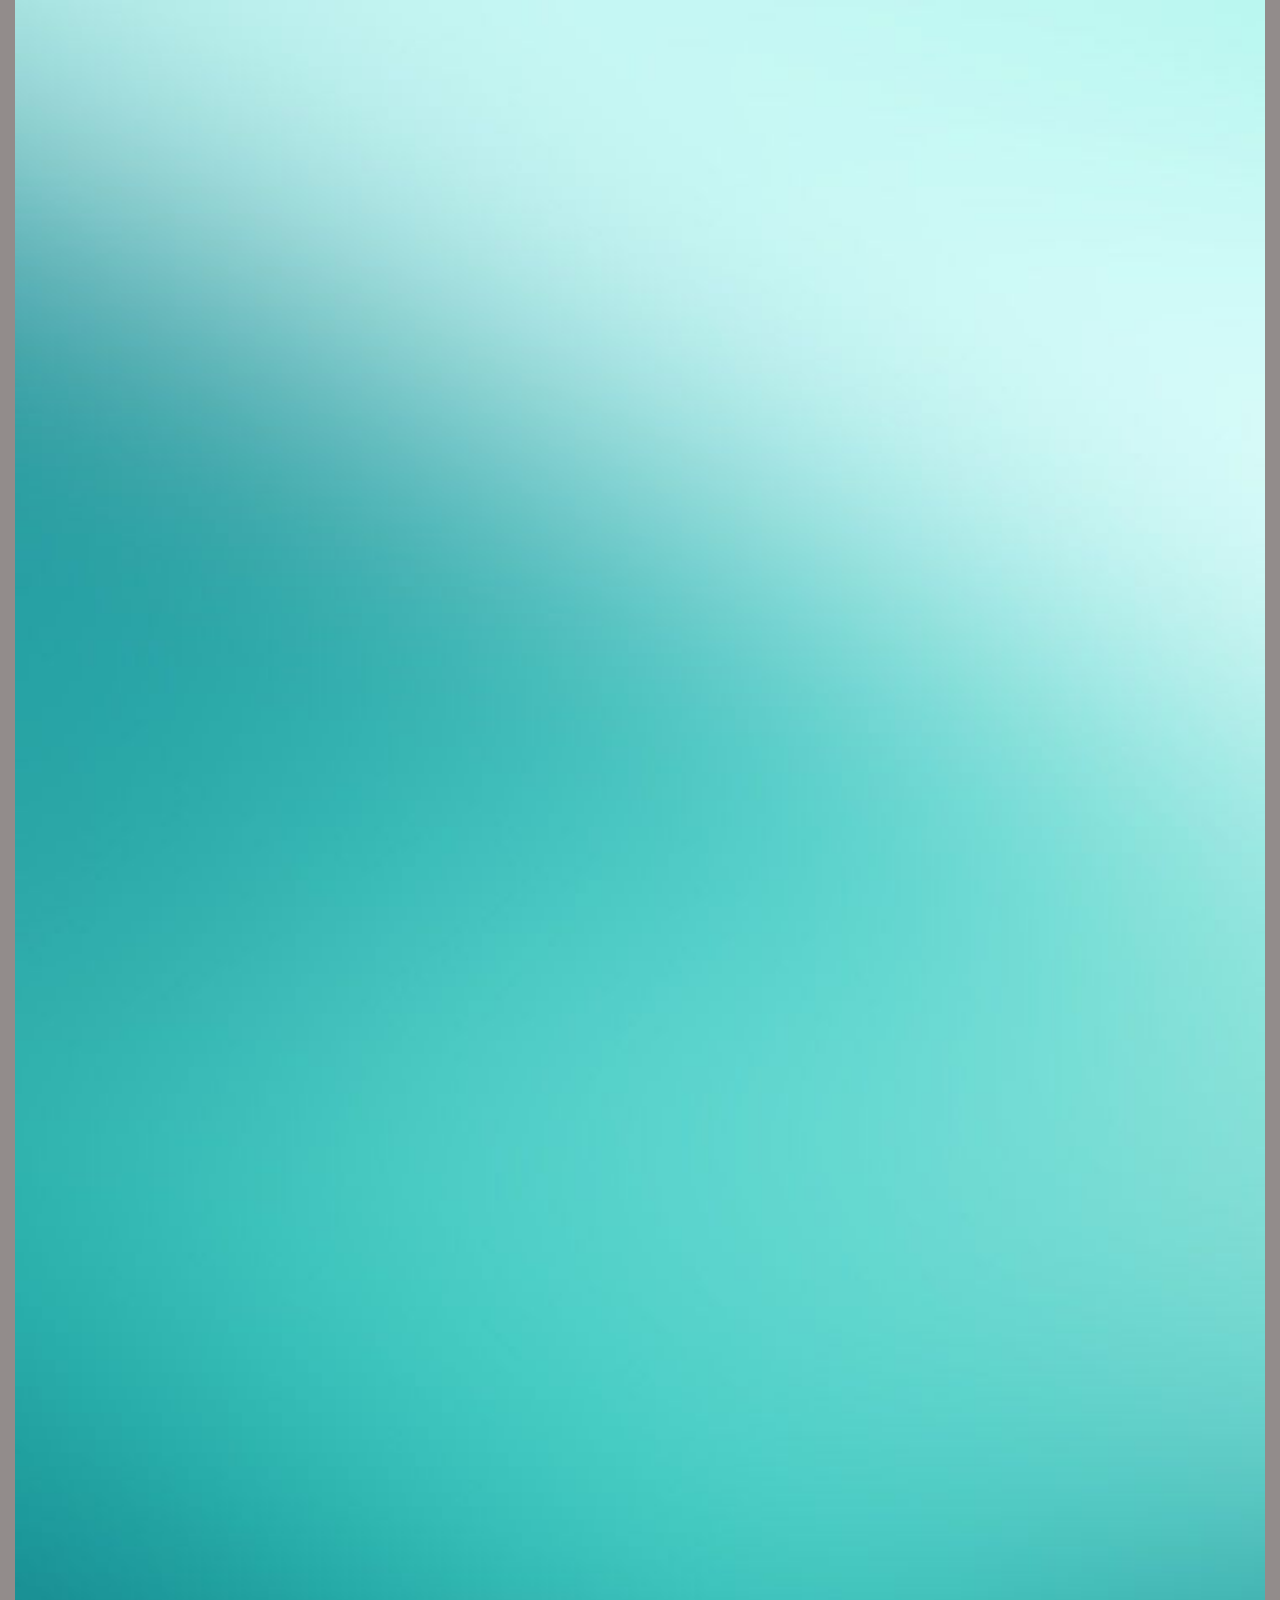
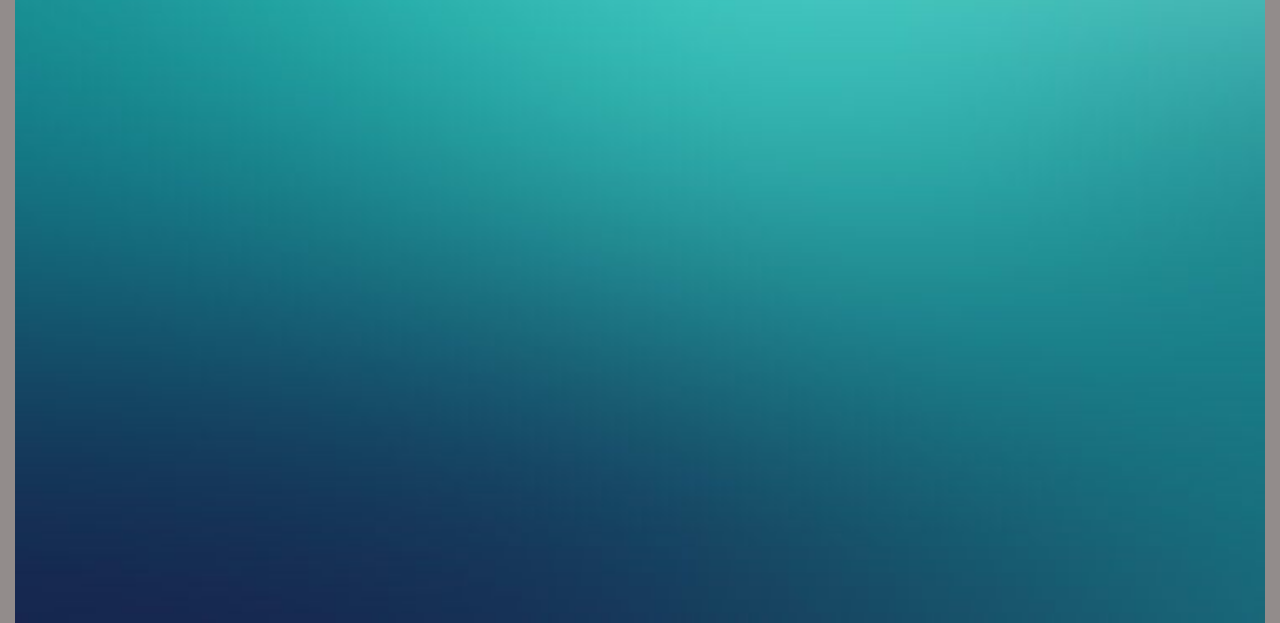
==== index.html @ e5861604 "Proxecto diw" ====
<!DOCTYPE html>
<html lang="es">

<head>
    <meta charset="UTF-8">
    <link href="https://fonts.googleapis.com/css?family=Open+Sans:400" rel="stylesheet" />
    <link href="fontawesome/css/all.min.css" rel="stylesheet" />
    <link href="css/cv.css" rel="stylesheet" />
    <title>O meu CV</title>

</head>

<body>
    <div class="fa-10x" id="loading-page">
        <img id="background" src="./img/background.jpg"/>
          <i class="fas fa-cog fa-spin" id="loading-icon"></i>
    </div>
    <a id="button"><i class="fas fa-angle-up fa-2x"></i></a>
    <div class="container-fluid" style="display:none" id="web-content">
        <header class="site-header mb-1">
            <div class="site-name-container bg-color-1">
                <h1 class="text-white text-center">Sara M. Lago Bouzas</h1>
            </div>

            <div class="nav-container bg-color-8">
                <nav class="nav" id="nav">
                    <ul>
                        <li class="nav-item current">
                            <a href="#aboutme" class="nav-link">
                              <i class="fas fa-info fa-3x mb-1"></i>
                              <span>Sobre min</span>
                            </a>
                        </li>
                        <li class="nav-item">
                          <a href="#skills" class="nav-link">
                            <i class="fas fa-tasks fa-3x mb-1"></i>
                            <span>Habilidades</span>
                          </a>
                        </li>
                        <li class="nav-item">
                            <a href="#interests" class="nav-link">
                              <i class="fas fa-gamepad fa-3x mb-1"></i>
                              <span>Intereses</span>
                            </a>
                        </li>
                        <li class="nav-item">
                            <a href="#projects" class="nav-link">
                              <i class="fas fa-project-diagram fa-3x mb-1"></i>
                              <span>Proxectos</span>
                            </a>
                        </li>
                        <li class="nav-item">
                            <a href="#contact" class="nav-link">
                              <i class="fas fa-id-card fa-3x mb-1"></i>
                              <span>Contacto</span>
                            </a>
                        </li>
                    </ul>
                </nav>
            </div>
        </header>
        <section class="mb-1" id="aboutme">
            <div class="row about-row">
                <div class="section-1-l">
                    <img src="img/profile.png" alt="About image" id="profile-pic">
                </div>
                <article class="section-1-r bg-color-8">
                    <p>Benvidos, o meu nome é Sara e vouche contar algunhas cousas sobre min;</p>
                    <p>Lorem ipsum dolor sit amet, consectetur adipiscing elit, sed do eiusmod tempor incididunt ut labore et dolore magna aliqua. Ut enim ad minim veniam, quis nostrud exercitation ullamco laboris nisi ut aliquip ex ea commodo consequat. Duis aute irure dolor in reprehenderit in voluptate velit esse cillum dolore eu fugiat nulla pariatur. Excepteur sint occaecat cupidatat non proident, sunt in culpa qui officia deserunt mollit anim id est laborum.</p>
                    <p>Lorem ipsum</p>
                </article>
            </div>
        </section>
        <div class="bg-color-1 mb-1 row separation-row">
        </div>
    <section id="skills" class="bg-color-9 mb-3">
      <h1 class="text-black section-title">Habilidades</h1>
      <section class="bg-color-6" id="skills-block">
        <section class="mb-1 row skills-row">
            <div class="section-2-l">
                <div class="progress bg-color-6" progress="75">
                    <span>JavaScript</span>
                        <svg class="progress-line bg-color-6 box-pad"height="65" width="100%">
                            <line x1="0" y1="0" x2="100%" y2="0" class="line-back"/>
                            <line x1="0" y1="0" x2="0%" y2="0" class="line-front"/>
                        </svg>
                </div>

            </div>
            <div class="section-2-l">
                <div class="progress bg-color-6" progress="95">
                    <span>Python</span>
                        <svg class="progress-line bg-color-6 box-pad"height="65" width="100%">
                            <line x1="0" y1="0" x2="100%" y2="0" class="line-back"/>
                            <line x1="0" y1="0" x2="0%" y2="0" class="line-front"/>
                        </svg>
                </div>
            </div>
            <div class="section-2-l">
                <div class="progress bg-color-6" progress="80">
                    <span>CSS</span>
                        <svg class="progress-line bg-color-6 box-pad"height="65" width="100%">
                            <line x1="0" y1="0" x2="100%" y2="0" class="line-back"/>
                            <line x1="0" y1="0" x2="0%" y2="0" class="line-front"/>
                        </svg>
                </div>
            </div>
        </section>
        <section class="mb-1 row skills-row">
            <div class="section-2-l">
                <div class="progress bg-color-6" progress="68">
                    <span>HTML</span>
                        <svg class="progress-line bg-color-6 box-pad"height="65" width="100%">
                            <line x1="0" y1="0" x2="100%" y2="0" class="line-back"/>
                            <line x1="0" y1="0" x2="0%" y2="0" class="line-front"/>
                        </svg>
                </div>

            </div>
            <div class="section-2-l">
                <div class="progress bg-color-6" progress="77">
                    <span>Java</span>
                        <svg class="progress-line bg-color-6 box-pad"height="65" width="100%">
                            <line x1="0" y1="0" x2="100%" y2="0" class="line-back"/>
                            <line x1="0" y1="0" x2="0%" y2="0" class="line-front"/>
                        </svg>
                </div>
            </div>
            <div class="section-2-l">
                <div class="progress bg-color-6" progress="88">
                    <span>Habilidad 6</span>
                        <svg class="progress-line bg-color-6 box-pad"height="65" width="100%">
                            <line x1="0" y1="0" x2="100%" y2="0" class="line-back"/>
                            <line x1="0" y1="0" x2="0%" y2="0" class="line-front"/>
                        </svg>
                </div>
            </div>
        </section>
        <section class="mb-1 row skills-row">
            <div class="circle-wrap">
                <div class="circle">
                  <div class="mask full">
                    <div class="fill"></div>
                  </div>
                  <div class="mask half">
                    <div class="fill"></div>
                  </div>
                  <div class="inside-circle"> Inglés </div>
                </div>
              </div>
              <div class="circle-wrap">
                <div class="circle">
                  <div class="mask full">
                    <div class="fill"></div>
                  </div>
                  <div class="mask half">
                    <div class="fill"></div>
                  </div>
                  <div class="inside-circle"> Francés </div>
                </div>
              </div>
              <div class="circle-wrap">
                <div class="circle">
                  <div class="mask full">
                    <div class="fill"></div>
                  </div>
                  <div class="mask half">
                    <div class="fill"></div>
                  </div>
                  <div class="inside-circle"> Portugués </div>
                </div>
              </div>
            <!-- <div class="section-2-l">
                <div class="progress bg-color-6" progress="63">
                    <span>Habilidad 7</span>
                        <svg class="progress-line bg-color-6 box-pad"height="65" width="100%">
                            <line x1="0" y1="0" x2="100%" y2="0" class="line-back"/>
                            <line x1="0" y1="0" x2="0%" y2="0" class="line-front"/>
                        </svg>
                </div>

            </div>
            <div class="section-2-l">
                <div class="progress bg-color-6" progress="98">
                    <span>Habilidad 8</span>
                        <svg class="progress-line bg-color-6 box-pad"height="65" width="100%">
                            <line x1="0" y1="0" x2="100%" y2="0" class="line-back"/>
                            <line x1="0" y1="0" x2="0%" y2="0" class="line-front"/>
                        </svg>
                </div>
            </div>
            <div class="section-2-l">
                <div class="progress bg-color-6" progress="90">
                    <span>Habilidad 9</span>
                        <svg class="progress-line bg-color-6 box-pad"height="65" width="100%">
                            <line x1="0" y1="0" x2="100%" y2="0" class="line-back"/>
                            <line x1="0" y1="0" x2="0%" y2="0" class="line-front"/>
                        </svg>
                </div>
            </div> -->
        </section>
      </section>
    </section>
    <section id="interests" class="bg-color-1 mb-3">
      <h1 class="text-white section-title">Intereses</h1>
      <section id="interests-block" class="row">
        <div class="card">
            <img class="image-card" src="./img/cine.jpeg");/>
            <h2>Cine</h2>
            <p>Lorem ipsum dolor sit amet, consectetur adipiscing elit. Praesent faucibus arcu libero, eu feugiat enim maximus ut. Praesent sodales mattis sapien, sit amet pellentesque enim porttitor iaculis.</p>
            <div class="button-card">
                <a href="https://www.cinesa.es/cines/as-cancelas">Obter máis información</a>
            </div>
        </div>
        <div class="card">
            <img class="image-card" src="./img/hotels.jpeg");/>
            <h2>Viaxes</h2>
            <p>Lorem ipsum dolor sit amet, consectetur adipiscing elit. Praesent faucibus arcu libero, eu feugiat enim maximus ut. Praesent sodales mattis sapien, sit amet pellentesque enim porttitor iaculis.</p>
            <div class="button-card">
                <a href="https://www.trivago.es/">Obter máis información</a>
            </div>
        </div>
        <div class="card">
            <img class="image-card" src="./img/deportes.jpeg");/>
            <h2>Deportes</h2>
            <p>Lorem ipsum dolor sit amet, consectetur adipiscing elit. Praesent faucibus arcu libero, eu feugiat enim maximus ut. Praesent sodales mattis sapien, sit amet pellentesque enim porttitor iaculis.</p>
            <div class="button-card">
                <a href="https://www.nytimes.com/es/2021/04/10/espanol/olimpiadas-de-tokio.html">Obter máis información</a>
            </div>
        </div>
    </section>
  </section>

        <section class="bg-color-9 mb-3 project-section" id="projects">
            <div class="project-header">
                <h1 class="text-white projects-title">Proxectos</h1>
                <ul class="project-filter tabs clearfix filters-button-group">
                    <li><a role="button" href="#" class="active" data-filter="*" id="show-all"><p class="text-black">Amosar todos</p></a></li>
                </ul>
            </div>
            <section id="projects-block" hidden>
            <div class="project-outer">
                <div class="project" id="project">
                    <div class="project-item nature">
                        <figure class="effect-bubba">
                            <img src="img/projects/project-01.jpg" alt="projects item" class="img-responsive" />
                            <figcaption>
                                <h2>Proxectos<span>WEB</span></h2>
                                <p>Lorem ipsum dolor sit amet.</p>
                                <a href="#" onclick="changeToProjectPage(1)">View more</a>
                            </figcaption>
                        </figure>
                    </div>
                    <div class="project-item animals">
                        <figure class="effect-bubba">
                            <img src="img/projects/project-02.jpg" alt="projects item" class="img-responsive" />
                            <figcaption>
                                <h2>Nova<span>StartUp</span></h2>
                                <p>Lorem ipsum dolor sit amet</p>
                                <a href="#" onclick="changeToProjectPage(2)">View more</a>
                            </figcaption>
                        </figure>
                    </div>
                    <div class="project-item nature">
                        <figure class="effect-bubba">
                            <img src="img/projects/project-03.jpg" alt="projects item" class="img-responsive" />
                            <figcaption>
                                <h2><span>Blog de viaxes</span></h2>
                                <p>Lorem ipsum dolor sit amet</p>
                                <a href="#" onclick="changeToProjectPage(3)">View more</a>
                            </figcaption>
                        </figure>
                    </div>
                    <div class="project-item nature">
                        <figure class="effect-bubba">
                            <img src="img/projects/project-04.jpg" alt="projects item" class="img-responsive" />
                            <figcaption>
                                <h2>Ideas<span>Constructivas</span></h2>
                                <p>Lorem ipsum dolor sit amet</p>
                                <a href="#" onclick="changeToProjectPage(4)">View more</a>
                            </figcaption>
                        </figure>
                    </div>
                    <div class="project-item animals">
                        <figure class="effect-bubba">
                            <img src="img/projects/project-05.jpg" alt="projects item" class="img-responsive" />
                            <figcaption>
                                <h2><span>Inversions</span></h2>
                                <p>Lorem ipsum dolor sit amet</p>
                                <a href="#" onclick="changeToProjectPage(5)">View more</a>
                            </figcaption>
                        </figure>
                    </div>
                    <div class="project-item animals">
                        <figure class="effect-bubba">
                            <img src="img/projects/project-06.jpg" alt="projects item" class="img-responsive" />
                            <figcaption>
                                <h2><span>Adoptar animais</span></h2>
                                <p>Lorem ipsum dolor sit ame, , consectetur adipiscing elitet</p>
                                <a href="#" onclick="changeToProjectPage(6)">View more</a>
                            </figcaption>
                        </figure>
                    </div>
                </div>
            </div>
          </section>
        </section>

        <section id="contact" class="bg-color-1 mb-3">
            <h1 class="text-white section-title">Formulario de contacto</h1>
            <div class="bg-color-white contact-main">
                <div class="map-outer">
                    <div class="gmap-canvas">
                        
                        <iframe width="100%" height="400" id="gmap-canvas"
                            src="https://www.google.com/maps/embed?pb=!1m18!1m12!1m3!1d869.2293587376911!2d-8.547328045126061!3d42.878597393431974!2m3!1f0!2f0!3f0!3m2!1i1024!2i768!4f13.1!3m3!1m2!1s0xd2efe419fe52f15%3A0x63b8a543bf549f26!2sIES%20San%20Clemente%20%5BInstituto%20de%20F.P.%20San%20Clemente%5D!5e0!3m2!1ses!2ses!4v1621268276943!5m2!1ses!2ses"
                            frameborder="0" scrolling="no" marginheight="0" marginwidth="0"></iframe>
                    </div>
                </div>
                <div class="contact-form-outer">
                    <form id="contact-form" action="" method="POST" class="bg-color-6 contact-form">
                        <div class="form-group">
                            <input type="text" name="name" class="form-control" placeholder="Nome" required="" />
                        </div>
                        <div class="form-group">
                            <input type="email" name="email" class="form-control" placeholder="Email" required="" />
                        </div>
                        <div class="form-group">
                            <textarea rows="4" name="message" class="form-control" placeholder="Mensaxe..."
                                required=""></textarea>
                        </div>
                        <div>
                            <button type="submit" class="ml-auto btn btn-3">
                                Enviar
                            </button>
                        </div>
                    </form>
                </div>
                <div class="contact-info-outer">
                    <div class="bg-color-6 contact-info">
                        <p>Tamén podes contactar conmigo a través de:</p>
                        <p class="mb-0"><i class="fas fa-phone-alt"></i><a href="tel:0100200990">   010-020-0990</a></p>
                        <p><i class="far fa-envelope"></i> <a href="mailto:info@company.com">sara@sanclemente.com</a></p>
                    </div>
                </div>
            </div>
        </section>

        <footer class="text-center mb-1">
            <div class="mb-4 text-center social-s">
            <a href="https://fb.com/" class="social-link"><i class="fab fa-facebook social-icon"></i></a>
            <a href="https://instagram.com" class="social-link"><i class="fab fa-instagram social-icon"></i></a>
            <a href="https://twitter.com" class="social-link"><i class="fab fa-twitter social-icon"></i></a>
            <a href="https://youtube.com" class="social-link"><i class="fab fa-youtube social-icon"></i></a>
            <a href=" https://www.linkedin.com/in/saralagobouzas/" class="social-link"><i class="fab fa-linkedin social-icon"></i></a>
           
        </div>
            <p class="text-white">Copyright &copy; 2021 Sara Lago</p>
        </footer>
    </div>
    <script src="js/jquery.min.js"></script>
    <script src="js/imagesloaded.pkgd.min.js"></script>
    <script src="js/isotope.pkgd.min.js"></script>
    <script src="js/jquery.singlePageNav.min.js"></script>
    <script>

        var btn = $('#button');

        $(window).scroll(function () {
            if ($(window).scrollTop() > 300) {
                btn.addClass('show');
            } else {
                btn.removeClass('show');
            }
        });


        $(function () {

            $('#nav').singlePageNav({ speed: 600 });

            var $projects = $(".project").isotope({
                itemSelector: ".project-item",
                layoutMode: "fitRows"
            });

            $projects.imagesLoaded().progress(function () {
                $projects.isotope("layout");
            });

            $(".filters-button-group").on("click", "a", function () {
                var filterValue = $(this).attr("data-filter");
                $projects.isotope({ filter: filterValue });
            });

            $(".tabgroup > div").hide();
            $(".tabgroup > div:first-of-type").show();
            $(".tabs a").click(function (e) {
                e.preventDefault();
                var $this = $(this),
                    tabgroup = "#" + $this.parents(".tabs").data("tabgroup"),
                    others = $this
                        .closest("li")
                        .siblings()
                        .children("a"),
                    target = $this.attr("href");
                others.removeClass("active");
                $this.addClass("active");
            });
        });

        var progress_lines = $(".line-front");

        for (i = 0; i < progress_lines.length; i++){

            var progress_value = progress_lines[i].parentElement.parentNode.getAttribute("progress");

            progress_lines[i].setAttribute("x2", progress_value + "%");

        }


        function sleep(ms) {
            return new Promise(resolve => setTimeout(resolve, ms));
        }

        async function loading() {

            var loading_page = $("#loading-page");
            var web_content = $("#web-content");
            var loading_icon = $("#loading-icon");

            await sleep(600);
            class_value = loading_page[0].getAttribute("class");
            loading_page[0].setAttribute("style", "animation: fade 0.5s linear forwards;");
            await sleep(600);

            loading_page[0].setAttribute("style", "display:none");
            web_content[0].setAttribute("style", "");
        }

        loading();

        function removeHidden(){
          $("#projects-block")[0].removeAttribute("hidden");
          $("#projects")[0].setAttribute("style", "padding-bottom: 4%;");
        }

       $("#show-all")[0].setAttribute("onClick","removeHidden()");


       function changeToProjectPage(id){
         var url = window.location.href;
         url_split = url.split("/")
         url_split[url_split.length - 1] = "project.html#" + id;
         var final_url = url_split.join("/");
         window.location.href = final_url;
       }
    </script>
</body>
</html>
---- css/cv.css ----
*,
*::before,
*::after {
  box-sizing: border-box;
  outline: none;
}

ul, h1, h2, h3, h4, p, figure {
    padding: 0;
    margin: 0;
}

body {
  font-family: 'Open Sans', Arial, sans-serif;
  font-size: 18px;
  overflow-x: hidden;
  padding-left: 15px;
  padding-right: 15px;
  margin: 0;
}

h2 { font-size: 1.5rem; }

a {
    transition: all 0.3s ease;
    text-decoration: none;
}

a:hover { text-decoration: none; }
button:focus { outline: none; }
p {
  color: #666;
  line-height: 1.7;
  margin-bottom: 35px;
}

h1, h2, h3, h4, h5, h6 { color: #333; }

.container-fluid {
    max-width: 1210px;
    margin-left: auto;
    margin-right: auto;
}

.mb-0 { margin-bottom: 0; }
.mb-1 { margin-bottom: 20px; }
.mb-2 { margin-bottom: 40px; }
.mb-3 { margin-bottom: 60px; }
.mb-4 { margin-bottom: 30px; }
.bg-color-1 { background-color: #4a4a92; }
.bg-color-2 { background-color: #CC9999; }
.bg-color-3 { background-color: #666666; }
.bg-color-4 { background-color: #99CCFF; }
.bg-color-5 { background-color: #99CC99; }
.bg-color-6 { background-color: #F2F2F2; }
.bg-color-7 { background-color: #DDD; }
.bg-color-8 { background-color: #EDEEEF; }
.bg-color-9 {background-color: #CC9999;}
.bg-color-10 {background-color: #FFE4B5;}
.bg-color-white { background-color: white; }
body{background-color: #928C8B;}
.text-color-1 { color: #666; }
.text-color-2 { color: #333; }
.text-white { color: #fff; }
.text-center { text-align: center; }

.site-header {
    display: flex;
    flex-direction: row;
    align-items: center;
    justify-content: space-between;
    height: 210px;
}

.site-name-container {
    width: 29.752%;
    min-width: 150px;
    margin-right: 20px;
    height: 100%;
    display: flex;
    align-items: center;
    justify-content: center;
    text-transform:uppercase;
}

#profile-pic{
  position: relative;
  height: 450px;
  width: 420px;
  background: white;
  border-radius: 0% 0% 0% 0% / 0% 0% 0% 0% ;
  color: white;
  box-shadow: 20px 20px rgba(0,0,0,.15);
  transition: all .4s ease;
}

#profile-pic:hover {
  border-radius: 0% 0% 50% 50% / 0% 0% 5% 5% ;
  box-shadow: 10px 10px rgba(0,0,0,.25);
}

.nav-container {
  display: flex;
  align-items: flex-end;
  justify-content: flex-end;
  width: 80%;
  height: 100%;
  padding: 20px;
}

.nav-item {
  list-style: none;
  display: inline-block;
  width: 145px;
  height: 145px;
  margin-right: 15px;
  background-color: white;
  text-align: center;
}

.nav-item:last-child {
  margin-right: 0;
}

@media (max-width: 899px) {
  .site-header {
    height: auto;
    flex-direction: column;
  }
  .site-name-container,
  .nav-container {
    width: 100%;
  }

  .site-name-container {
    margin-right: 0;
    padding:50px;
  }
}

@media (max-width: 600px) {
  .nav-item { margin: 10px; }
  .nav-item:last-child { margin-right: 10px; }

  .nav ul {
    display: flex;
    flex-wrap: wrap;
    align-items: flex-end;
    justify-content: flex-end;
  }
}

.nav-link {
  color: #666;
  width: 100%;
  height: 100%;
  display: flex;
  flex-direction: column;
  justify-content: center;
  font-size: 1.2rem;
}

.nav-item.current .nav-link,
.nav-link:hover {
  color: white;
  background-color: #CC9999;
}

@media (max-width: 1033px) {
  .nav-item {
    width: 120px;
    height: 120px;
  }

  .nav-link { padding-left: 20px; }
}

.img-responsive {
  max-width: 100%;
  height: auto;
}

.section-1-l {
  width: 57.85%;
  margin-right: 1.65%;
}

.section-1-r {
  padding: 50px 40px;
  width: 100%;
}

.row { display: flex; }

.btn {
  display: inline-block;
  padding: 15px 40px;
  font-size: 1.1rem;
  border: none;
  background-color: #CC9999;
  color: white;
}

.btn:hover {
  color: white;
  background-color: #875959;
}

.separation-row { height: 50px; }
.icon { width: 33.3334%; }

.icon-inner {
  max-width: 250px;
  margin-left: auto;
  margin-right: auto;
  text-align: center;
}

.icon-inner > a > * { color: white; }
.icon-inner h3 { line-height: 1.7; }

.section-2-l {
  width: 40.5%;
  margin-left: 1%;
  margin-right: 1%;
}

.section-2-r { width: 57.85%; }

.box-pad {
  padding: 40px 40px;
  text-align: center;
  }

.em-box {
  display: flex;
  flex-direction: column;
  align-items: center;
  padding: 65px 60px 45px;
}

.em-box p {
  font-style: italic;
  line-height: 2;
  max-width: 370px;
}

.btn-2 { background-color: #666768; }

.btn-2:hover {
  color: white;
  background-color: #989A9B;
}

.btn-3 { background-color: #4a4a92; }
.btn-3:hover { background-color: #547d54; }

.clearfix::after {
  display: block;
  clear: both;
  content: "";
}

.project-header { padding: 40px 40px 30px; }
.text-right { text-align: right; }

.project-filter {
  text-align: center;
  list-style: none;
}

.project-filter > li { display: inline-block; }

.project-filter > li > a {
  display: block;
  margin: 5px;
  color: #333;
}

.project-filter > li > a.active,
.project-filter > li > a:hover {
  color: #fff;
}

.project-section { padding-bottom: 40px; }

.project-outer {
  margin-left: -10px;
  margin-right: -10px;
  background-color: white;
}

.project {
  padding-top: 10px;
  padding-bottom: 10px;
  margin: 0 auto 0;
  max-width: 1225px;
}

.project-item {
  padding: 10px;
  width: 30%;
}

@media (max-width: 1200px) {
  .project { max-width: 1200px; }
  .project-item {
    width: 25%;
  }
}

.project-item figure {
  position: relative;
  float: left;
  overflow: hidden;
  margin-bottom: 0;
  background: #3085a3;
  text-align: center;
  cursor: pointer;
}

.project-item figure img {
  position: relative;
  display: block;
  min-height: 100%;
  max-width: 100%;
  opacity: 0.8;
}

.project-item figure figcaption {
  padding: 1rem;
  color: #fff;
  text-transform: uppercase;
  font-size: 1.25em;
  -webkit-backface-visibility: hidden;
  backface-visibility: hidden;
}

.project-item figure figcaption::before,
.project-item figure figcaption::after {
  pointer-events: none;
}

.project-item figure figcaption,
.project-item figure figcaption > a {
  position: absolute;
  top: 0;
  left: 0;
  width: 100%;
  height: 100%;
}

.project-item figure figcaption > a {
  z-index: 1000;
  text-indent: 200%;
  white-space: nowrap;
  font-size: 0;
  opacity: 0;
}

.project-item figure h2 {
  word-spacing: -0.15em;
  font-weight: 300;
  color: white;
}

.project-item figure h2 span {
  font-weight: 800;
}

.project-item figure h2,
.project-item figure p {
  margin: 0;
}

.project-item figure p {
  letter-spacing: 1px;
  font-size: 68.5%;
}

figure.effect-bubba { background: #9e5406; }

figure.effect-bubba img {
  opacity: 1;
  -webkit-transition: opacity 0.35s;
  transition: opacity 0.35s;
}

figure.effect-bubba:hover img { opacity: 0.4; }

figure.effect-bubba figcaption::before,
figure.effect-bubba figcaption::after {
  position: absolute;
  top: 15px;
  right: 15px;
  bottom: 15px;
  left: 15px;
  content: "";
  opacity: 0;
  -webkit-transition: opacity 0.35s, -webkit-transform 0.35s;
  transition: opacity 0.35s, transform 0.35s;
}

figure.effect-bubba figcaption::before {
  border-top: 1px solid #fff;
  border-bottom: 1px solid #fff;
  -webkit-transform: scale(0, 1);
  transform: scale(0, 1);
}

figure.effect-bubba figcaption::after {
  border-right: 1px solid #fff;
  border-left: 1px solid #fff;
  -webkit-transform: scale(1, 0);
  transform: scale(1, 0);
}

figure.effect-bubba h2 {
  font-size: 1.5rem;
  padding-top: 20%;
  opacity: 0;
  -webkit-transition: -webkit-transform 0.35s;
  transition: transform 0.35s;
  -webkit-transform: translate3d(0, -20px, 0);
  transform: translate3d(0, -20px, 0);
}

figure.effect-bubba p {
  color: white;
  width: 100%;
  padding: 10px;
  opacity: 0;
  -webkit-transition: opacity 0.35s, -webkit-transform 0.35s;
  transition: opacity 0.35s, transform 0.35s;
  -webkit-transform: translate3d(0, 20px, 0);
  transform: translate3d(0, 20px, 0);
}

figure.effect-bubba:hover figcaption::before,
figure.effect-bubba:hover figcaption::after {
  opacity: 1;
  -webkit-transform: scale(1);
  transform: scale(1);
}

figure.effect-bubba:hover h2,
figure.effect-bubba:hover p {
  opacity: 1;
  -webkit-transform: translate3d(0, 0, 0);
  transform: translate3d(0, 0, 0);
}

@media (max-width: 900px) {
  .project { max-width: 900px; }
  .project-item { width: 33.3334%; }
}

@media (max-width: 620px) {
  .project { max-width: 600px; }
  .project-item { width: 50%; }
}

@media (max-width: 400px) {
  .project { max-width: 280px; }
  .project-item { width: 100%; }
}


.section-title {
  padding-top: 55px;
  padding-bottom: 60px;
  text-align: center;
}

.projects-title {
  text-align: center;
}

#contact { padding-bottom: 40px; }

.contact-main {
  padding-top: 20px;
  padding-bottom: 20px;
  display: flex;
}

.map-outer {
  position:relative;
  text-align:right;
  min-height:400px;
  width:35%;
  height: 100%;
  padding-right: 10px;
}

.gmap-canvas {
  overflow:hidden;
  background:none!important;
  min-height:400px;
  width:100%;
}

.contact-form-outer { width: 37%; }
.contact-info-outer { width: 28%; }

.contact-form-outer {
  padding-left: 10px;
  padding-right: 10px;
}

.contact-info-outer { padding-left: 10px; }

.contact-info {
  padding: 45px 40px;
  height: 100%;
}

#contact-form {
  height: 100%;
  padding: 35px 65px;
}

@media (max-width: 440px) {
  #contact-form { padding: 35px; }
}

.form-group { margin-bottom: 25px; }

.form-control {
  display: block;
  width: 100%;
  padding: 10px 0;
  font-family: 'Open Sans', Arial, sans-serif;
  font-size: 1rem;
  font-weight: 400;
  line-height: 1.5;
  color: #495057;
  background-color: transparent;
  background-clip: padding-box;
  border: none;
  border-bottom: 1px solid #999A9B;
  transition: border-color 0.15s ease-in-out, box-shadow 0.15s ease-in-out;
}

.ml-auto {
  margin-left: auto;
  display: block;
}

a { color: #666; }
a:hover { color: #CC9999; }
button:hover { cursor: pointer; }

.social-link {
  width: 40px;
  height: 40px;
  background-color: #DDD;
  display: inline-block;
  margin: 8px;
}

.social-icon {
  display: flex;
  align-items: center;
  justify-content: center;
  width: 100%;
  height: 100%;
}

@media (max-width: 992px) {
  .section-1-l,
  .section-1-r,
  .section-2-l,
  .section-2-r {
    width: 100%;
  }

  .section-1-l {
    margin-bottom: 20px;
    margin-right: 0;
    text-align: center;
  }

  .section-2-l { margin-bottom: 20px; }
  .section-2-r { text-align: center; }

  .section-1-r,
  .section-2-l {
    max-width: 700px;
    margin-left: auto;
    margin-right: auto;
  }

  .about-row,
  .skills-row {
    flex-direction: column;
  }

  .social-row { padding: 70px 10px; }
}

@media (max-width: 800px) {
  .social-row { flex-direction: column; }
  .icon { width: 100%; }
  .icon-inner { padding: 30px; }
}

@media (min-width: 1240px) {
  .section-1-r { max-height: 700px; }
}

@media (max-width: 1145px) {
  .map-outer,
  .contact-form-outer,
  .contact-info-outer {
    width: 100%;
    padding: 0;
  }

  .map-outer,
  .contact-form-outer { margin-bottom: 20px; }

  .contact-main { flex-direction: column; }
}

#button {
  padding-top: 1px;
  display: inline-block;
  color: #fff;
  background-color: rgba(0,0,0,0.5);
  width: 40px;
  height: 40px;
  text-align: center;
  border-radius: 4px;
  position: fixed;
  bottom: 30px;
  right: 30px;
  transition: background-color .3s,
    opacity .5s, visibility .5s;
  opacity: 0;
  visibility: hidden;
  z-index: 1000;
}
#button:hover {
  cursor: pointer;
  background-color: #333;
}
#button:active { background-color: #555; }
#button.show {
  opacity: 1;
  visibility: visible;
}



#background {
  position: relative;
  display: block;
  width:100%;
}

#loading-icon {
  position: absolute;
  bottom:47%;
  left:47%;
  opacity: 1;
}

@keyframes fade{
  0%, 100% {
    opacity: 0
  }
  50% {
    opacity: 1
  }
}

#skills-block{
  padding-top: 4%;
  padding-bottom: 2%;
  background-color: white;
}

#skills{
  padding-bottom: 4%;
}

.progress{
  text-align: center;
  border: black 1px groove;
  width:100%;
}

.progress-line{
  stroke-width:20;
  padding: 5%;
}

.line-back{
  stroke:#ADD8E6;
}

.line-front{
  stroke: #4740aa;
}

.card {
  border: grey 5px groove;
  width : 380px;
  margin-right: 2.9%;
  position: relative;
  margin-bottom: 3%;
  background-color: white;
}

.card p{
  margin-bottom:17%;
  margin-top: 2%;
}

.image-card{
  height: 400px;
  width: 370px;
}

.button-card a{
  height: 7%;
  text-align: center;
  width: 100%;
  border: 2px solid purple;
  color: purple;
  position: absolute;
  right: 0;
  bottom: 0;
  float: left;
  clear: left;
}

.button-card a:hover{
  background-color: purple;
    border: none;
    color: white;
    font-size: 18px;
}

#interests{
  padding-bottom: 5%;
  
}

#interests-block{
  padding-top: 2%;
  background-color: white;
}

#projects{
  padding-bottom: 0%;
}

.project-vid{
  display:block;
  margin-left:auto;
  margin-right:auto;
}


.circle-wrap {
  margin: 50px auto;
  width: 150px;
  height: 150px;
  background: #e6e2e7;
  border-radius: 50%;
}

.circle-wrap .circle .mask,
.circle-wrap .circle .fill {
  width: 150px;
  height: 150px;
  position: absolute;
  border-radius: 50%;
}

.circle-wrap .circle .mask {
  clip: rect(0px, 150px, 150px, 75px);
}

.circle-wrap .circle .mask .fill {
  clip: rect(0px, 75px, 150px, 0px);
  background-color: #2f2364;
}

.circle-wrap .circle .mask.full,
.circle-wrap .circle .fill {
  animation: fill ease-in-out 3s;
  transform: rotate(126deg);
}

@keyframes fill {
  0% {
    transform: rotate(0deg);
  }
  100% {
    transform: rotate(126deg);
  }
}

.circle-wrap .inside-circle {
  width: 130px;
  height: 130px;
  border-radius: 50%;
  background: #fff;
  line-height: 130px;
  text-align: center;
  margin-top: 10px;
  margin-left: 10px;
  position: absolute;
  z-index: 100;
  font-weight: 700;
  font-size: 1em;
}
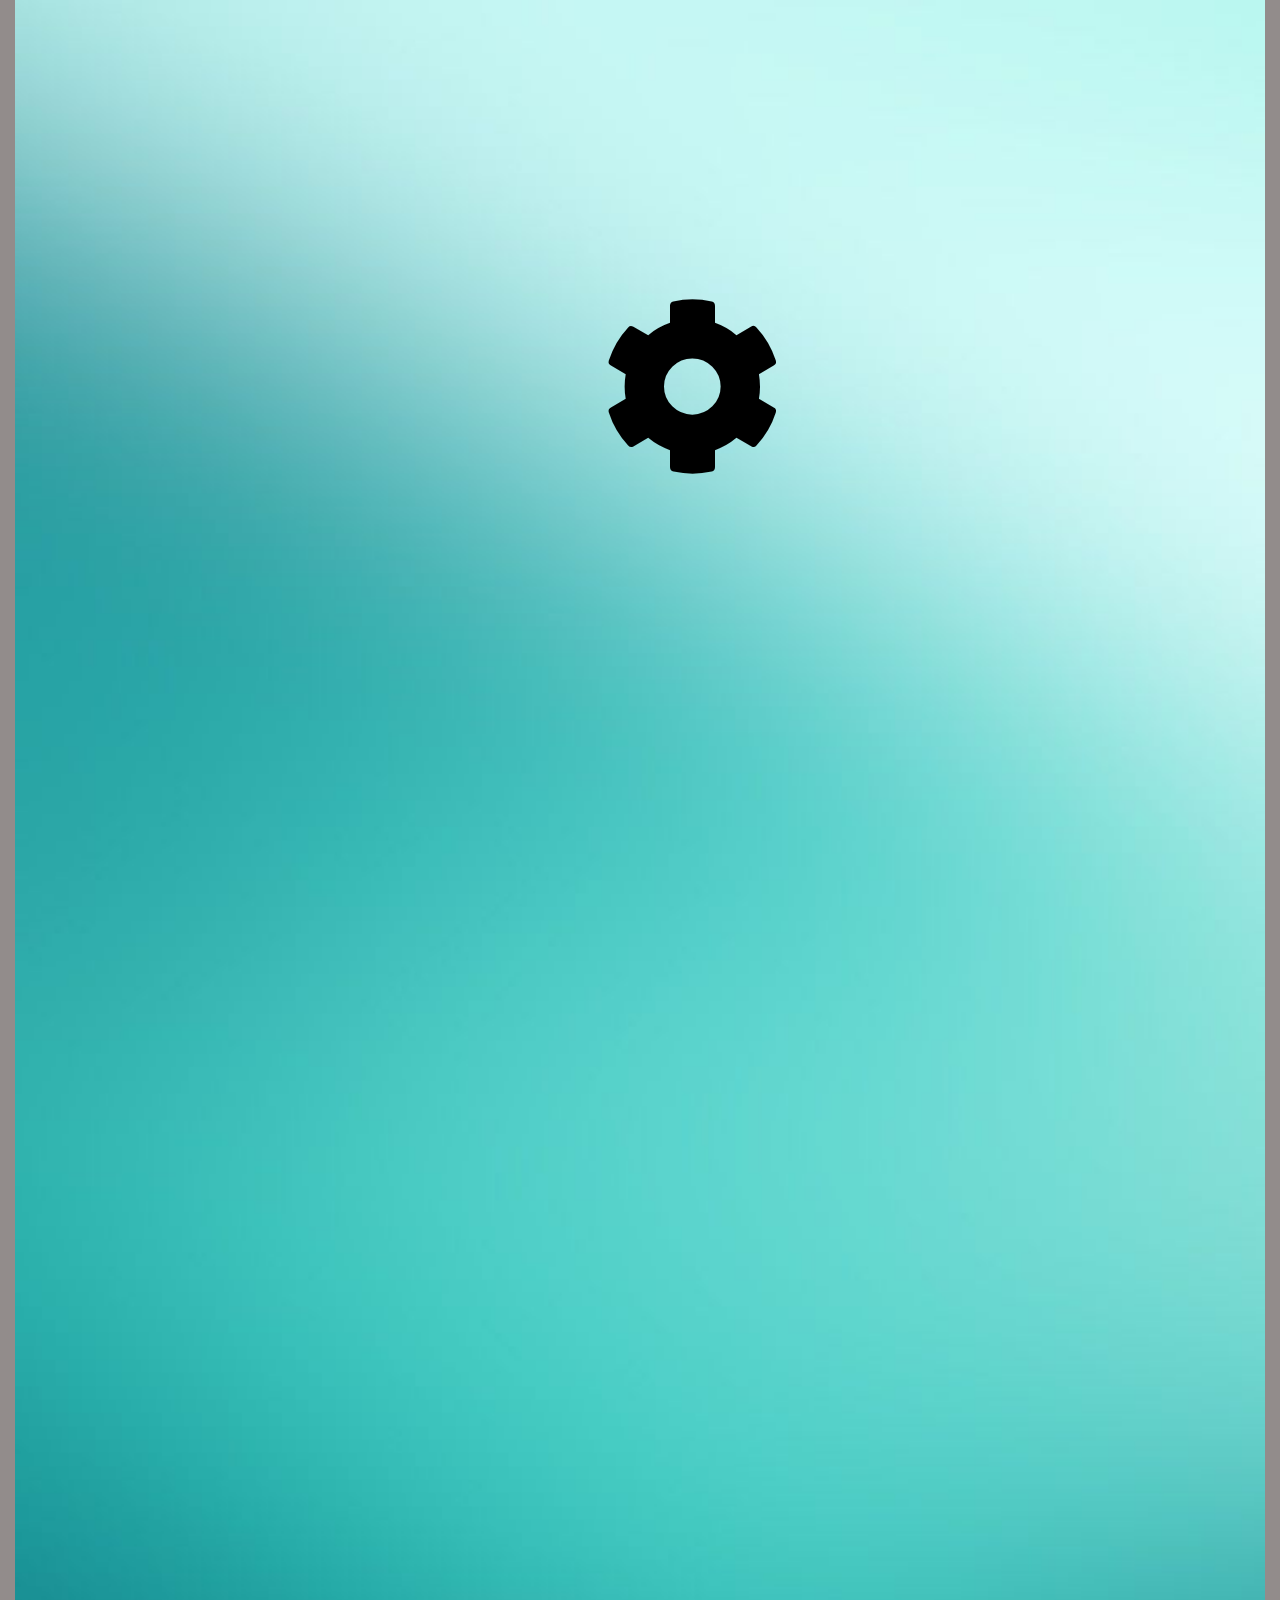
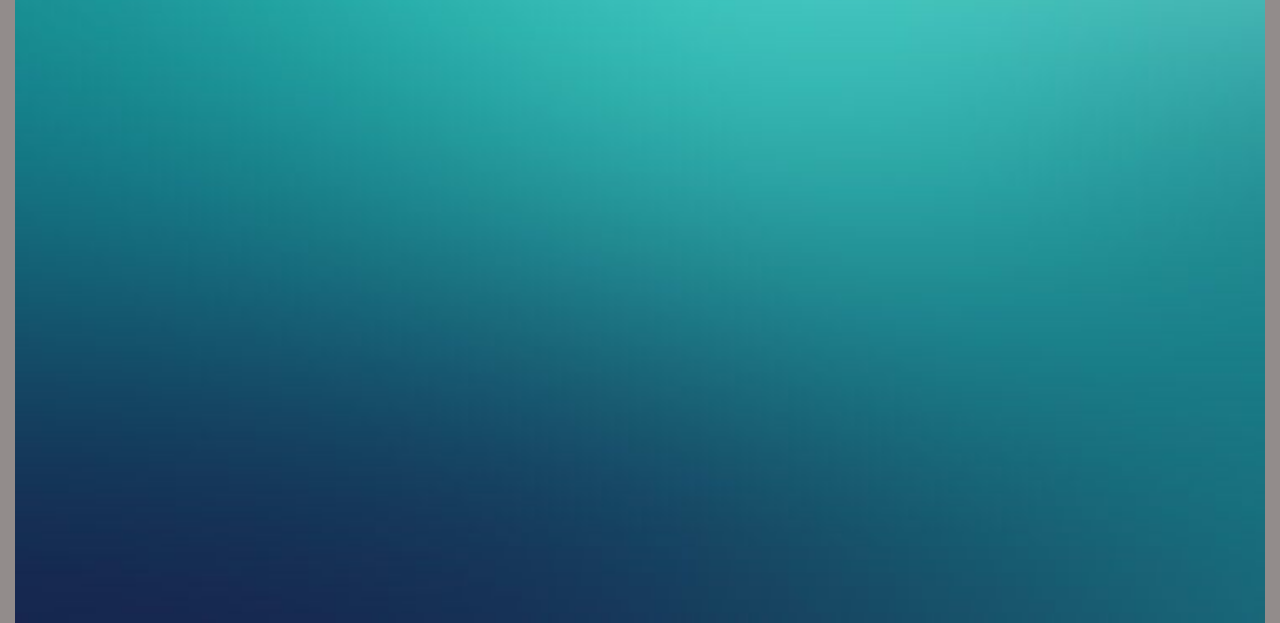
==== commit e7493bd1: "correccions accesibilidade" ====
--- a/index.html
+++ b/index.html
@@ -12,7 +12,7 @@
 
 <body>
     <div class="fa-10x" id="loading-page">
-        <img id="background" src="./img/background.jpg"/>
+        <img id="background" src="./img/background.jpg" alt="Imaxe para mostrar a modo de fondo de páxina cunha cor azul verdosa"/>
           <i class="fas fa-cog fa-spin" id="loading-icon"></i>
     </div>
     <a id="button"><i class="fas fa-angle-up fa-2x"></i></a>
@@ -62,7 +62,7 @@
         <section class="mb-1" id="aboutme">
             <div class="row about-row">
                 <div class="section-1-l">
-                    <img src="img/profile.png" alt="About image" id="profile-pic">
+                    <img src="img/profile.png" alt="Imaxe de presentación da persoa do cv" id="profile-pic">
                 </div>
                 <article class="section-1-r bg-color-8">
                     <p>Benvidos, o meu nome é Sara e vouche contar algunhas cousas sobre min;</p>
@@ -205,7 +205,7 @@
       <h1 class="text-white section-title">Intereses</h1>
       <section id="interests-block" class="row">
         <div class="card">
-            <img class="image-card" src="./img/cine.jpeg");/>
+            <img class="image-card" src="./img/cine.jpeg" alt="Imaxe dunha cámara de cine");/>
             <h2>Cine</h2>
             <p>Lorem ipsum dolor sit amet, consectetur adipiscing elit. Praesent faucibus arcu libero, eu feugiat enim maximus ut. Praesent sodales mattis sapien, sit amet pellentesque enim porttitor iaculis.</p>
             <div class="button-card">
@@ -213,7 +213,7 @@
             </div>
         </div>
         <div class="card">
-            <img class="image-card" src="./img/hotels.jpeg");/>
+            <img class="image-card" src="./img/hotels.jpeg" alt="Imaxe dun avión e unhas maletas");/>
             <h2>Viaxes</h2>
             <p>Lorem ipsum dolor sit amet, consectetur adipiscing elit. Praesent faucibus arcu libero, eu feugiat enim maximus ut. Praesent sodales mattis sapien, sit amet pellentesque enim porttitor iaculis.</p>
             <div class="button-card">
@@ -221,7 +221,7 @@
             </div>
         </div>
         <div class="card">
-            <img class="image-card" src="./img/deportes.jpeg");/>
+            <img class="image-card" src="./img/deportes.jpeg" alt="Imaxe dunha muller correndo");/>
             <h2>Deportes</h2>
             <p>Lorem ipsum dolor sit amet, consectetur adipiscing elit. Praesent faucibus arcu libero, eu feugiat enim maximus ut. Praesent sodales mattis sapien, sit amet pellentesque enim porttitor iaculis.</p>
             <div class="button-card">
@@ -243,7 +243,7 @@
                 <div class="project" id="project">
                     <div class="project-item nature">
                         <figure class="effect-bubba">
-                            <img src="img/projects/project-01.jpg" alt="projects item" class="img-responsive" />
+                            <img src="img/projects/project-01.jpg" alt="Imaxe dunha pantalla de ordenador con código" class="img-responsive" />
                             <figcaption>
                                 <h2>Proxectos<span>WEB</span></h2>
                                 <p>Lorem ipsum dolor sit amet.</p>
@@ -253,7 +253,7 @@
                     </div>
                     <div class="project-item animals">
                         <figure class="effect-bubba">
-                            <img src="img/projects/project-02.jpg" alt="projects item" class="img-responsive" />
+                            <img src="img/projects/project-02.jpg" alt="Imaxe dun equipo de traballadores conversando" class="img-responsive" />
                             <figcaption>
                                 <h2>Nova<span>StartUp</span></h2>
                                 <p>Lorem ipsum dolor sit amet</p>
@@ -263,7 +263,7 @@
                     </div>
                     <div class="project-item nature">
                         <figure class="effect-bubba">
-                            <img src="img/projects/project-03.jpg" alt="projects item" class="img-responsive" />
+                            <img src="img/projects/project-03.jpg" alt="Imaxe da Torre Eiffel" class="img-responsive" />
                             <figcaption>
                                 <h2><span>Blog de viaxes</span></h2>
                                 <p>Lorem ipsum dolor sit amet</p>
@@ -273,7 +273,7 @@
                     </div>
                     <div class="project-item nature">
                         <figure class="effect-bubba">
-                            <img src="img/projects/project-04.jpg" alt="projects item" class="img-responsive" />
+                            <img src="img/projects/project-04.jpg" alt="Imaxe dunha estructura e uns traballadores" class="img-responsive" />
                             <figcaption>
                                 <h2>Ideas<span>Constructivas</span></h2>
                                 <p>Lorem ipsum dolor sit amet</p>
@@ -283,7 +283,7 @@
                     </div>
                     <div class="project-item animals">
                         <figure class="effect-bubba">
-                            <img src="img/projects/project-05.jpg" alt="projects item" class="img-responsive" />
+                            <img src="img/projects/project-05.jpg" alt="Imaxe de Elon Musk" class="img-responsive" />
                             <figcaption>
                                 <h2><span>Inversions</span></h2>
                                 <p>Lorem ipsum dolor sit amet</p>
@@ -293,7 +293,7 @@
                     </div>
                     <div class="project-item animals">
                         <figure class="effect-bubba">
-                            <img src="img/projects/project-06.jpg" alt="projects item" class="img-responsive" />
+                            <img src="img/projects/project-06.jpg" alt="Imaxe dun gato" class="img-responsive" />
                             <figcaption>
                                 <h2><span>Adoptar animais</span></h2>
                                 <p>Lorem ipsum dolor sit ame, , consectetur adipiscing elitet</p>
--- a/fontawesome/css/all.min.css
+++ b/fontawesome/css/all.min.css
@@ -0,0 +1,5 @@
+/*!
+ * Font Awesome Free 5.11.2 by @fontawesome - https://fontawesome.com
+ * License - https://fontawesome.com/license/free (Icons: CC BY 4.0, Fonts: SIL OFL 1.1, Code: MIT License)
+ */
+.fa,.fab,.fad,.fal,.far,.fas{-moz-osx-font-smoothing:grayscale;-webkit-font-smoothing:antialiased;display:inline-block;font-style:normal;font-variant:normal;text-rendering:auto;line-height:1}.fa-lg{font-size:1.33333em;line-height:.75em;vertical-align:-.0667em}.fa-xs{font-size:.75em}.fa-sm{font-size:.875em}.fa-1x{font-size:1em}.fa-2x{font-size:2em}.fa-3x{font-size:3em}.fa-4x{font-size:4em}.fa-5x{font-size:5em}.fa-6x{font-size:6em}.fa-7x{font-size:7em}.fa-8x{font-size:8em}.fa-9x{font-size:9em}.fa-10x{font-size:10em}.fa-fw{text-align:center;width:1.25em}.fa-ul{list-style-type:none;margin-left:2.5em;padding-left:0}.fa-ul>li{position:relative}.fa-li{left:-2em;position:absolute;text-align:center;width:2em;line-height:inherit}.fa-border{border:.08em solid #eee;border-radius:.1em;padding:.2em .25em .15em}.fa-pull-left{float:left}.fa-pull-right{float:right}.fa.fa-pull-left,.fab.fa-pull-left,.fal.fa-pull-left,.far.fa-pull-left,.fas.fa-pull-left{margin-right:.3em}.fa.fa-pull-right,.fab.fa-pull-right,.fal.fa-pull-right,.far.fa-pull-right,.fas.fa-pull-right{margin-left:.3em}.fa-spin{-webkit-animation:fa-spin 2s linear infinite;animation:fa-spin 2s linear infinite}.fa-pulse{-webkit-animation:fa-spin 1s steps(8) infinite;animation:fa-spin 1s steps(8) infinite}@-webkit-keyframes fa-spin{0%{-webkit-transform:rotate(0deg);transform:rotate(0deg)}to{-webkit-transform:rotate(1turn);transform:rotate(1turn)}}@keyframes fa-spin{0%{-webkit-transform:rotate(0deg);transform:rotate(0deg)}to{-webkit-transform:rotate(1turn);transform:rotate(1turn)}}.fa-rotate-90{-ms-filter:"progid:DXImageTransform.Microsoft.BasicImage(rotation=1)";-webkit-transform:rotate(90deg);transform:rotate(90deg)}.fa-rotate-180{-ms-filter:"progid:DXImageTransform.Microsoft.BasicImage(rotation=2)";-webkit-transform:rotate(180deg);transform:rotate(180deg)}.fa-rotate-270{-ms-filter:"progid:DXImageTransform.Microsoft.BasicImage(rotation=3)";-webkit-transform:rotate(270deg);transform:rotate(270deg)}.fa-flip-horizontal{-ms-filter:"progid:DXImageTransform.Microsoft.BasicImage(rotation=0, mirror=1)";-webkit-transform:scaleX(-1);transform:scaleX(-1)}.fa-flip-vertical{-webkit-transform:scaleY(-1);transform:scaleY(-1)}.fa-flip-both,.fa-flip-horizontal.fa-flip-vertical,.fa-flip-vertical{-ms-filter:"progid:DXImageTransform.Microsoft.BasicImage(rotation=2, mirror=1)"}.fa-flip-both,.fa-flip-horizontal.fa-flip-vertical{-webkit-transform:scale(-1);transform:scale(-1)}:root .fa-flip-both,:root .fa-flip-horizontal,:root .fa-flip-vertical,:root .fa-rotate-90,:root .fa-rotate-180,:root .fa-rotate-270{-webkit-filter:none;filter:none}.fa-stack{display:inline-block;height:2em;line-height:2em;position:relative;vertical-align:middle;width:2.5em}.fa-stack-1x,.fa-stack-2x{left:0;position:absolute;text-align:center;width:100%}.fa-stack-1x{line-height:inherit}.fa-stack-2x{font-size:2em}.fa-inverse{color:#fff}.fa-500px:before{content:"\f26e"}.fa-accessible-icon:before{content:"\f368"}.fa-accusoft:before{content:"\f369"}.fa-acquisitions-incorporated:before{content:"\f6af"}.fa-ad:before{content:"\f641"}.fa-address-book:before{content:"\f2b9"}.fa-address-card:before{content:"\f2bb"}.fa-adjust:before{content:"\f042"}.fa-adn:before{content:"\f170"}.fa-adobe:before{content:"\f778"}.fa-adversal:before{content:"\f36a"}.fa-affiliatetheme:before{content:"\f36b"}.fa-air-freshener:before{content:"\f5d0"}.fa-airbnb:before{content:"\f834"}.fa-algolia:before{content:"\f36c"}.fa-align-center:before{content:"\f037"}.fa-align-justify:before{content:"\f039"}.fa-align-left:before{content:"\f036"}.fa-align-right:before{content:"\f038"}.fa-alipay:before{content:"\f642"}.fa-allergies:before{content:"\f461"}.fa-amazon:before{content:"\f270"}.fa-amazon-pay:before{content:"\f42c"}.fa-ambulance:before{content:"\f0f9"}.fa-american-sign-language-interpreting:before{content:"\f2a3"}.fa-amilia:before{content:"\f36d"}.fa-anchor:before{content:"\f13d"}.fa-android:before{content:"\f17b"}.fa-angellist:before{content:"\f209"}.fa-angle-double-down:before{content:"\f103"}.fa-angle-double-left:before{content:"\f100"}.fa-angle-double-right:before{content:"\f101"}.fa-angle-double-up:before{content:"\f102"}.fa-angle-down:before{content:"\f107"}.fa-angle-left:before{content:"\f104"}.fa-angle-right:before{content:"\f105"}.fa-angle-up:before{content:"\f106"}.fa-angry:before{content:"\f556"}.fa-angrycreative:before{content:"\f36e"}.fa-angular:before{content:"\f420"}.fa-ankh:before{content:"\f644"}.fa-app-store:before{content:"\f36f"}.fa-app-store-ios:before{content:"\f370"}.fa-apper:before{content:"\f371"}.fa-apple:before{content:"\f179"}.fa-apple-alt:before{content:"\f5d1"}.fa-apple-pay:before{content:"\f415"}.fa-archive:before{content:"\f187"}.fa-archway:before{content:"\f557"}.fa-arrow-alt-circle-down:before{content:"\f358"}.fa-arrow-alt-circle-left:before{content:"\f359"}.fa-arrow-alt-circle-right:before{content:"\f35a"}.fa-arrow-alt-circle-up:before{content:"\f35b"}.fa-arrow-circle-down:before{content:"\f0ab"}.fa-arrow-circle-left:before{content:"\f0a8"}.fa-arrow-circle-right:before{content:"\f0a9"}.fa-arrow-circle-up:before{content:"\f0aa"}.fa-arrow-down:before{content:"\f063"}.fa-arrow-left:before{content:"\f060"}.fa-arrow-right:before{content:"\f061"}.fa-arrow-up:before{content:"\f062"}.fa-arrows-alt:before{content:"\f0b2"}.fa-arrows-alt-h:before{content:"\f337"}.fa-arrows-alt-v:before{content:"\f338"}.fa-artstation:before{content:"\f77a"}.fa-assistive-listening-systems:before{content:"\f2a2"}.fa-asterisk:before{content:"\f069"}.fa-asymmetrik:before{content:"\f372"}.fa-at:before{content:"\f1fa"}.fa-atlas:before{content:"\f558"}.fa-atlassian:before{content:"\f77b"}.fa-atom:before{content:"\f5d2"}.fa-audible:before{content:"\f373"}.fa-audio-description:before{content:"\f29e"}.fa-autoprefixer:before{content:"\f41c"}.fa-avianex:before{content:"\f374"}.fa-aviato:before{content:"\f421"}.fa-award:before{content:"\f559"}.fa-aws:before{content:"\f375"}.fa-baby:before{content:"\f77c"}.fa-baby-carriage:before{content:"\f77d"}.fa-backspace:before{content:"\f55a"}.fa-backward:before{content:"\f04a"}.fa-bacon:before{content:"\f7e5"}.fa-balance-scale:before{content:"\f24e"}.fa-balance-scale-left:before{content:"\f515"}.fa-balance-scale-right:before{content:"\f516"}.fa-ban:before{content:"\f05e"}.fa-band-aid:before{content:"\f462"}.fa-bandcamp:before{content:"\f2d5"}.fa-barcode:before{content:"\f02a"}.fa-bars:before{content:"\f0c9"}.fa-baseball-ball:before{content:"\f433"}.fa-basketball-ball:before{content:"\f434"}.fa-bath:before{content:"\f2cd"}.fa-battery-empty:before{content:"\f244"}.fa-battery-full:before{content:"\f240"}.fa-battery-half:before{content:"\f242"}.fa-battery-quarter:before{content:"\f243"}.fa-battery-three-quarters:before{content:"\f241"}.fa-battle-net:before{content:"\f835"}.fa-bed:before{content:"\f236"}.fa-beer:before{content:"\f0fc"}.fa-behance:before{content:"\f1b4"}.fa-behance-square:before{content:"\f1b5"}.fa-bell:before{content:"\f0f3"}.fa-bell-slash:before{content:"\f1f6"}.fa-bezier-curve:before{content:"\f55b"}.fa-bible:before{content:"\f647"}.fa-bicycle:before{content:"\f206"}.fa-biking:before{content:"\f84a"}.fa-bimobject:before{content:"\f378"}.fa-binoculars:before{content:"\f1e5"}.fa-biohazard:before{content:"\f780"}.fa-birthday-cake:before{content:"\f1fd"}.fa-bitbucket:before{content:"\f171"}.fa-bitcoin:before{content:"\f379"}.fa-bity:before{content:"\f37a"}.fa-black-tie:before{content:"\f27e"}.fa-blackberry:before{content:"\f37b"}.fa-blender:before{content:"\f517"}.fa-blender-phone:before{content:"\f6b6"}.fa-blind:before{content:"\f29d"}.fa-blog:before{content:"\f781"}.fa-blogger:before{content:"\f37c"}.fa-blogger-b:before{content:"\f37d"}.fa-bluetooth:before{content:"\f293"}.fa-bluetooth-b:before{content:"\f294"}.fa-bold:before{content:"\f032"}.fa-bolt:before{content:"\f0e7"}.fa-bomb:before{content:"\f1e2"}.fa-bone:before{content:"\f5d7"}.fa-bong:before{content:"\f55c"}.fa-book:before{content:"\f02d"}.fa-book-dead:before{content:"\f6b7"}.fa-book-medical:before{content:"\f7e6"}.fa-book-open:before{content:"\f518"}.fa-book-reader:before{content:"\f5da"}.fa-bookmark:before{content:"\f02e"}.fa-bootstrap:before{content:"\f836"}.fa-border-all:before{content:"\f84c"}.fa-border-none:before{content:"\f850"}.fa-border-style:before{content:"\f853"}.fa-bowling-ball:before{content:"\f436"}.fa-box:before{content:"\f466"}.fa-box-open:before{content:"\f49e"}.fa-boxes:before{content:"\f468"}.fa-braille:before{content:"\f2a1"}.fa-brain:before{content:"\f5dc"}.fa-bread-slice:before{content:"\f7ec"}.fa-briefcase:before{content:"\f0b1"}.fa-briefcase-medical:before{content:"\f469"}.fa-broadcast-tower:before{content:"\f519"}.fa-broom:before{content:"\f51a"}.fa-brush:before{content:"\f55d"}.fa-btc:before{content:"\f15a"}.fa-buffer:before{content:"\f837"}.fa-bug:before{content:"\f188"}.fa-building:before{content:"\f1ad"}.fa-bullhorn:before{content:"\f0a1"}.fa-bullseye:before{content:"\f140"}.fa-burn:before{content:"\f46a"}.fa-buromobelexperte:before{content:"\f37f"}.fa-bus:before{content:"\f207"}.fa-bus-alt:before{content:"\f55e"}.fa-business-time:before{content:"\f64a"}.fa-buy-n-large:before{content:"\f8a6"}.fa-buysellads:before{content:"\f20d"}.fa-calculator:before{content:"\f1ec"}.fa-calendar:before{content:"\f133"}.fa-calendar-alt:before{content:"\f073"}.fa-calendar-check:before{content:"\f274"}.fa-calendar-day:before{content:"\f783"}.fa-calendar-minus:before{content:"\f272"}.fa-calendar-plus:before{content:"\f271"}.fa-calendar-times:before{content:"\f273"}.fa-calendar-week:before{content:"\f784"}.fa-camera:before{content:"\f030"}.fa-camera-retro:before{content:"\f083"}.fa-campground:before{content:"\f6bb"}.fa-canadian-maple-leaf:before{content:"\f785"}.fa-candy-cane:before{content:"\f786"}.fa-cannabis:before{content:"\f55f"}.fa-capsules:before{content:"\f46b"}.fa-car:before{content:"\f1b9"}.fa-car-alt:before{content:"\f5de"}.fa-car-battery:before{content:"\f5df"}.fa-car-crash:before{content:"\f5e1"}.fa-car-side:before{content:"\f5e4"}.fa-caret-down:before{content:"\f0d7"}.fa-caret-left:before{content:"\f0d9"}.fa-caret-right:before{content:"\f0da"}.fa-caret-square-down:before{content:"\f150"}.fa-caret-square-left:before{content:"\f191"}.fa-caret-square-right:before{content:"\f152"}.fa-caret-square-up:before{content:"\f151"}.fa-caret-up:before{content:"\f0d8"}.fa-carrot:before{content:"\f787"}.fa-cart-arrow-down:before{content:"\f218"}.fa-cart-plus:before{content:"\f217"}.fa-cash-register:before{content:"\f788"}.fa-cat:before{content:"\f6be"}.fa-cc-amazon-pay:before{content:"\f42d"}.fa-cc-amex:before{content:"\f1f3"}.fa-cc-apple-pay:before{content:"\f416"}.fa-cc-diners-club:before{content:"\f24c"}.fa-cc-discover:before{content:"\f1f2"}.fa-cc-jcb:before{content:"\f24b"}.fa-cc-mastercard:before{content:"\f1f1"}.fa-cc-paypal:before{content:"\f1f4"}.fa-cc-stripe:before{content:"\f1f5"}.fa-cc-visa:before{content:"\f1f0"}.fa-centercode:before{content:"\f380"}.fa-centos:before{content:"\f789"}.fa-certificate:before{content:"\f0a3"}.fa-chair:before{content:"\f6c0"}.fa-chalkboard:before{content:"\f51b"}.fa-chalkboard-teacher:before{content:"\f51c"}.fa-charging-station:before{content:"\f5e7"}.fa-chart-area:before{content:"\f1fe"}.fa-chart-bar:before{content:"\f080"}.fa-chart-line:before{content:"\f201"}.fa-chart-pie:before{content:"\f200"}.fa-check:before{content:"\f00c"}.fa-check-circle:before{content:"\f058"}.fa-check-double:before{content:"\f560"}.fa-check-square:before{content:"\f14a"}.fa-cheese:before{content:"\f7ef"}.fa-chess:before{content:"\f439"}.fa-chess-bishop:before{content:"\f43a"}.fa-chess-board:before{content:"\f43c"}.fa-chess-king:before{content:"\f43f"}.fa-chess-knight:before{content:"\f441"}.fa-chess-pawn:before{content:"\f443"}.fa-chess-queen:before{content:"\f445"}.fa-chess-rook:before{content:"\f447"}.fa-chevron-circle-down:before{content:"\f13a"}.fa-chevron-circle-left:before{content:"\f137"}.fa-chevron-circle-right:before{content:"\f138"}.fa-chevron-circle-up:before{content:"\f139"}.fa-chevron-down:before{content:"\f078"}.fa-chevron-left:before{content:"\f053"}.fa-chevron-right:before{content:"\f054"}.fa-chevron-up:before{content:"\f077"}.fa-child:before{content:"\f1ae"}.fa-chrome:before{content:"\f268"}.fa-chromecast:before{content:"\f838"}.fa-church:before{content:"\f51d"}.fa-circle:before{content:"\f111"}.fa-circle-notch:before{content:"\f1ce"}.fa-city:before{content:"\f64f"}.fa-clinic-medical:before{content:"\f7f2"}.fa-clipboard:before{content:"\f328"}.fa-clipboard-check:before{content:"\f46c"}.fa-clipboard-list:before{content:"\f46d"}.fa-clock:before{content:"\f017"}.fa-clone:before{content:"\f24d"}.fa-closed-captioning:before{content:"\f20a"}.fa-cloud:before{content:"\f0c2"}.fa-cloud-download-alt:before{content:"\f381"}.fa-cloud-meatball:before{content:"\f73b"}.fa-cloud-moon:before{content:"\f6c3"}.fa-cloud-moon-rain:before{content:"\f73c"}.fa-cloud-rain:before{content:"\f73d"}.fa-cloud-showers-heavy:before{content:"\f740"}.fa-cloud-sun:before{content:"\f6c4"}.fa-cloud-sun-rain:before{content:"\f743"}.fa-cloud-upload-alt:before{content:"\f382"}.fa-cloudscale:before{content:"\f383"}.fa-cloudsmith:before{content:"\f384"}.fa-cloudversify:before{content:"\f385"}.fa-cocktail:before{content:"\f561"}.fa-code:before{content:"\f121"}.fa-code-branch:before{content:"\f126"}.fa-codepen:before{content:"\f1cb"}.fa-codiepie:before{content:"\f284"}.fa-coffee:before{content:"\f0f4"}.fa-cog:before{content:"\f013"}.fa-cogs:before{content:"\f085"}.fa-coins:before{content:"\f51e"}.fa-columns:before{content:"\f0db"}.fa-comment:before{content:"\f075"}.fa-comment-alt:before{content:"\f27a"}.fa-comment-dollar:before{content:"\f651"}.fa-comment-dots:before{content:"\f4ad"}.fa-comment-medical:before{content:"\f7f5"}.fa-comment-slash:before{content:"\f4b3"}.fa-comments:before{content:"\f086"}.fa-comments-dollar:before{content:"\f653"}.fa-compact-disc:before{content:"\f51f"}.fa-compass:before{content:"\f14e"}.fa-compress:before{content:"\f066"}.fa-compress-arrows-alt:before{content:"\f78c"}.fa-concierge-bell:before{content:"\f562"}.fa-confluence:before{content:"\f78d"}.fa-connectdevelop:before{content:"\f20e"}.fa-contao:before{content:"\f26d"}.fa-cookie:before{content:"\f563"}.fa-cookie-bite:before{content:"\f564"}.fa-copy:before{content:"\f0c5"}.fa-copyright:before{content:"\f1f9"}.fa-cotton-bureau:before{content:"\f89e"}.fa-couch:before{content:"\f4b8"}.fa-cpanel:before{content:"\f388"}.fa-creative-commons:before{content:"\f25e"}.fa-creative-commons-by:before{content:"\f4e7"}.fa-creative-commons-nc:before{content:"\f4e8"}.fa-creative-commons-nc-eu:before{content:"\f4e9"}.fa-creative-commons-nc-jp:before{content:"\f4ea"}.fa-creative-commons-nd:before{content:"\f4eb"}.fa-creative-commons-pd:before{content:"\f4ec"}.fa-creative-commons-pd-alt:before{content:"\f4ed"}.fa-creative-commons-remix:before{content:"\f4ee"}.fa-creative-commons-sa:before{content:"\f4ef"}.fa-creative-commons-sampling:before{content:"\f4f0"}.fa-creative-commons-sampling-plus:before{content:"\f4f1"}.fa-creative-commons-share:before{content:"\f4f2"}.fa-creative-commons-zero:before{content:"\f4f3"}.fa-credit-card:before{content:"\f09d"}.fa-critical-role:before{content:"\f6c9"}.fa-crop:before{content:"\f125"}.fa-crop-alt:before{content:"\f565"}.fa-cross:before{content:"\f654"}.fa-crosshairs:before{content:"\f05b"}.fa-crow:before{content:"\f520"}.fa-crown:before{content:"\f521"}.fa-crutch:before{content:"\f7f7"}.fa-css3:before{content:"\f13c"}.fa-css3-alt:before{content:"\f38b"}.fa-cube:before{content:"\f1b2"}.fa-cubes:before{content:"\f1b3"}.fa-cut:before{content:"\f0c4"}.fa-cuttlefish:before{content:"\f38c"}.fa-d-and-d:before{content:"\f38d"}.fa-d-and-d-beyond:before{content:"\f6ca"}.fa-dashcube:before{content:"\f210"}.fa-database:before{content:"\f1c0"}.fa-deaf:before{content:"\f2a4"}.fa-delicious:before{content:"\f1a5"}.fa-democrat:before{content:"\f747"}.fa-deploydog:before{content:"\f38e"}.fa-deskpro:before{content:"\f38f"}.fa-desktop:before{content:"\f108"}.fa-dev:before{content:"\f6cc"}.fa-deviantart:before{content:"\f1bd"}.fa-dharmachakra:before{content:"\f655"}.fa-dhl:before{content:"\f790"}.fa-diagnoses:before{content:"\f470"}.fa-diaspora:before{content:"\f791"}.fa-dice:before{content:"\f522"}.fa-dice-d20:before{content:"\f6cf"}.fa-dice-d6:before{content:"\f6d1"}.fa-dice-five:before{content:"\f523"}.fa-dice-four:before{content:"\f524"}.fa-dice-one:before{content:"\f525"}.fa-dice-six:before{content:"\f526"}.fa-dice-three:before{content:"\f527"}.fa-dice-two:before{content:"\f528"}.fa-digg:before{content:"\f1a6"}.fa-digital-ocean:before{content:"\f391"}.fa-digital-tachograph:before{content:"\f566"}.fa-directions:before{content:"\f5eb"}.fa-discord:before{content:"\f392"}.fa-discourse:before{content:"\f393"}.fa-divide:before{content:"\f529"}.fa-dizzy:before{content:"\f567"}.fa-dna:before{content:"\f471"}.fa-dochub:before{content:"\f394"}.fa-docker:before{content:"\f395"}.fa-dog:before{content:"\f6d3"}.fa-dollar-sign:before{content:"\f155"}.fa-dolly:before{content:"\f472"}.fa-dolly-flatbed:before{content:"\f474"}.fa-donate:before{content:"\f4b9"}.fa-door-closed:before{content:"\f52a"}.fa-door-open:before{content:"\f52b"}.fa-dot-circle:before{content:"\f192"}.fa-dove:before{content:"\f4ba"}.fa-download:before{content:"\f019"}.fa-draft2digital:before{content:"\f396"}.fa-drafting-compass:before{content:"\f568"}.fa-dragon:before{content:"\f6d5"}.fa-draw-polygon:before{content:"\f5ee"}.fa-dribbble:before{content:"\f17d"}.fa-dribbble-square:before{content:"\f397"}.fa-dropbox:before{content:"\f16b"}.fa-drum:before{content:"\f569"}.fa-drum-steelpan:before{content:"\f56a"}.fa-drumstick-bite:before{content:"\f6d7"}.fa-drupal:before{content:"\f1a9"}.fa-dumbbell:before{content:"\f44b"}.fa-dumpster:before{content:"\f793"}.fa-dumpster-fire:before{content:"\f794"}.fa-dungeon:before{content:"\f6d9"}.fa-dyalog:before{content:"\f399"}.fa-earlybirds:before{content:"\f39a"}.fa-ebay:before{content:"\f4f4"}.fa-edge:before{content:"\f282"}.fa-edit:before{content:"\f044"}.fa-egg:before{content:"\f7fb"}.fa-eject:before{content:"\f052"}.fa-elementor:before{content:"\f430"}.fa-ellipsis-h:before{content:"\f141"}.fa-ellipsis-v:before{content:"\f142"}.fa-ello:before{content:"\f5f1"}.fa-ember:before{content:"\f423"}.fa-empire:before{content:"\f1d1"}.fa-envelope:before{content:"\f0e0"}.fa-envelope-open:before{content:"\f2b6"}.fa-envelope-open-text:before{content:"\f658"}.fa-envelope-square:before{content:"\f199"}.fa-envira:before{content:"\f299"}.fa-equals:before{content:"\f52c"}.fa-eraser:before{content:"\f12d"}.fa-erlang:before{content:"\f39d"}.fa-ethereum:before{content:"\f42e"}.fa-ethernet:before{content:"\f796"}.fa-etsy:before{content:"\f2d7"}.fa-euro-sign:before{content:"\f153"}.fa-evernote:before{content:"\f839"}.fa-exchange-alt:before{content:"\f362"}.fa-exclamation:before{content:"\f12a"}.fa-exclamation-circle:before{content:"\f06a"}.fa-exclamation-triangle:before{content:"\f071"}.fa-expand:before{content:"\f065"}.fa-expand-arrows-alt:before{content:"\f31e"}.fa-expeditedssl:before{content:"\f23e"}.fa-external-link-alt:before{content:"\f35d"}.fa-external-link-square-alt:before{content:"\f360"}.fa-eye:before{content:"\f06e"}.fa-eye-dropper:before{content:"\f1fb"}.fa-eye-slash:before{content:"\f070"}.fa-facebook:before{content:"\f09a"}.fa-facebook-f:before{content:"\f39e"}.fa-facebook-messenger:before{content:"\f39f"}.fa-facebook-square:before{content:"\f082"}.fa-fan:before{content:"\f863"}.fa-fantasy-flight-games:before{content:"\f6dc"}.fa-fast-backward:before{content:"\f049"}.fa-fast-forward:before{content:"\f050"}.fa-fax:before{content:"\f1ac"}.fa-feather:before{content:"\f52d"}.fa-feather-alt:before{content:"\f56b"}.fa-fedex:before{content:"\f797"}.fa-fedora:before{content:"\f798"}.fa-female:before{content:"\f182"}.fa-fighter-jet:before{content:"\f0fb"}.fa-figma:before{content:"\f799"}.fa-file:before{content:"\f15b"}.fa-file-alt:before{content:"\f15c"}.fa-file-archive:before{content:"\f1c6"}.fa-file-audio:before{content:"\f1c7"}.fa-file-code:before{content:"\f1c9"}.fa-file-contract:before{content:"\f56c"}.fa-file-csv:before{content:"\f6dd"}.fa-file-download:before{content:"\f56d"}.fa-file-excel:before{content:"\f1c3"}.fa-file-export:before{content:"\f56e"}.fa-file-image:before{content:"\f1c5"}.fa-file-import:before{content:"\f56f"}.fa-file-invoice:before{content:"\f570"}.fa-file-invoice-dollar:before{content:"\f571"}.fa-file-medical:before{content:"\f477"}.fa-file-medical-alt:before{content:"\f478"}.fa-file-pdf:before{content:"\f1c1"}.fa-file-powerpoint:before{content:"\f1c4"}.fa-file-prescription:before{content:"\f572"}.fa-file-signature:before{content:"\f573"}.fa-file-upload:before{content:"\f574"}.fa-file-video:before{content:"\f1c8"}.fa-file-word:before{content:"\f1c2"}.fa-fill:before{content:"\f575"}.fa-fill-drip:before{content:"\f576"}.fa-film:before{content:"\f008"}.fa-filter:before{content:"\f0b0"}.fa-fingerprint:before{content:"\f577"}.fa-fire:before{content:"\f06d"}.fa-fire-alt:before{content:"\f7e4"}.fa-fire-extinguisher:before{content:"\f134"}.fa-firefox:before{content:"\f269"}.fa-first-aid:before{content:"\f479"}.fa-first-order:before{content:"\f2b0"}.fa-first-order-alt:before{content:"\f50a"}.fa-firstdraft:before{content:"\f3a1"}.fa-fish:before{content:"\f578"}.fa-fist-raised:before{content:"\f6de"}.fa-flag:before{content:"\f024"}.fa-flag-checkered:before{content:"\f11e"}.fa-flag-usa:before{content:"\f74d"}.fa-flask:before{content:"\f0c3"}.fa-flickr:before{content:"\f16e"}.fa-flipboard:before{content:"\f44d"}.fa-flushed:before{content:"\f579"}.fa-fly:before{content:"\f417"}.fa-folder:before{content:"\f07b"}.fa-folder-minus:before{content:"\f65d"}.fa-folder-open:before{content:"\f07c"}.fa-folder-plus:before{content:"\f65e"}.fa-font:before{content:"\f031"}.fa-font-awesome:before{content:"\f2b4"}.fa-font-awesome-alt:before{content:"\f35c"}.fa-font-awesome-flag:before{content:"\f425"}.fa-font-awesome-logo-full:before{content:"\f4e6"}.fa-fonticons:before{content:"\f280"}.fa-fonticons-fi:before{content:"\f3a2"}.fa-football-ball:before{content:"\f44e"}.fa-fort-awesome:before{content:"\f286"}.fa-fort-awesome-alt:before{content:"\f3a3"}.fa-forumbee:before{content:"\f211"}.fa-forward:before{content:"\f04e"}.fa-foursquare:before{content:"\f180"}.fa-free-code-camp:before{content:"\f2c5"}.fa-freebsd:before{content:"\f3a4"}.fa-frog:before{content:"\f52e"}.fa-frown:before{content:"\f119"}.fa-frown-open:before{content:"\f57a"}.fa-fulcrum:before{content:"\f50b"}.fa-funnel-dollar:before{content:"\f662"}.fa-futbol:before{content:"\f1e3"}.fa-galactic-republic:before{content:"\f50c"}.fa-galactic-senate:before{content:"\f50d"}.fa-gamepad:before{content:"\f11b"}.fa-gas-pump:before{content:"\f52f"}.fa-gavel:before{content:"\f0e3"}.fa-gem:before{content:"\f3a5"}.fa-genderless:before{content:"\f22d"}.fa-get-pocket:before{content:"\f265"}.fa-gg:before{content:"\f260"}.fa-gg-circle:before{content:"\f261"}.fa-ghost:before{content:"\f6e2"}.fa-gift:before{content:"\f06b"}.fa-gifts:before{content:"\f79c"}.fa-git:before{content:"\f1d3"}.fa-git-alt:before{content:"\f841"}.fa-git-square:before{content:"\f1d2"}.fa-github:before{content:"\f09b"}.fa-github-alt:before{content:"\f113"}.fa-github-square:before{content:"\f092"}.fa-gitkraken:before{content:"\f3a6"}.fa-gitlab:before{content:"\f296"}.fa-gitter:before{content:"\f426"}.fa-glass-cheers:before{content:"\f79f"}.fa-glass-martini:before{content:"\f000"}.fa-glass-martini-alt:before{content:"\f57b"}.fa-glass-whiskey:before{content:"\f7a0"}.fa-glasses:before{content:"\f530"}.fa-glide:before{content:"\f2a5"}.fa-glide-g:before{content:"\f2a6"}.fa-globe:before{content:"\f0ac"}.fa-globe-africa:before{content:"\f57c"}.fa-globe-americas:before{content:"\f57d"}.fa-globe-asia:before{content:"\f57e"}.fa-globe-europe:before{content:"\f7a2"}.fa-gofore:before{content:"\f3a7"}.fa-golf-ball:before{content:"\f450"}.fa-goodreads:before{content:"\f3a8"}.fa-goodreads-g:before{content:"\f3a9"}.fa-google:before{content:"\f1a0"}.fa-google-drive:before{content:"\f3aa"}.fa-google-play:before{content:"\f3ab"}.fa-google-plus:before{content:"\f2b3"}.fa-google-plus-g:before{content:"\f0d5"}.fa-google-plus-square:before{content:"\f0d4"}.fa-google-wallet:before{content:"\f1ee"}.fa-gopuram:before{content:"\f664"}.fa-graduation-cap:before{content:"\f19d"}.fa-gratipay:before{content:"\f184"}.fa-grav:before{content:"\f2d6"}.fa-greater-than:before{content:"\f531"}.fa-greater-than-equal:before{content:"\f532"}.fa-grimace:before{content:"\f57f"}.fa-grin:before{content:"\f580"}.fa-grin-alt:before{content:"\f581"}.fa-grin-beam:before{content:"\f582"}.fa-grin-beam-sweat:before{content:"\f583"}.fa-grin-hearts:before{content:"\f584"}.fa-grin-squint:before{content:"\f585"}.fa-grin-squint-tears:before{content:"\f586"}.fa-grin-stars:before{content:"\f587"}.fa-grin-tears:before{content:"\f588"}.fa-grin-tongue:before{content:"\f589"}.fa-grin-tongue-squint:before{content:"\f58a"}.fa-grin-tongue-wink:before{content:"\f58b"}.fa-grin-wink:before{content:"\f58c"}.fa-grip-horizontal:before{content:"\f58d"}.fa-grip-lines:before{content:"\f7a4"}.fa-grip-lines-vertical:before{content:"\f7a5"}.fa-grip-vertical:before{content:"\f58e"}.fa-gripfire:before{content:"\f3ac"}.fa-grunt:before{content:"\f3ad"}.fa-guitar:before{content:"\f7a6"}.fa-gulp:before{content:"\f3ae"}.fa-h-square:before{content:"\f0fd"}.fa-hacker-news:before{content:"\f1d4"}.fa-hacker-news-square:before{content:"\f3af"}.fa-hackerrank:before{content:"\f5f7"}.fa-hamburger:before{content:"\f805"}.fa-hammer:before{content:"\f6e3"}.fa-hamsa:before{content:"\f665"}.fa-hand-holding:before{content:"\f4bd"}.fa-hand-holding-heart:before{content:"\f4be"}.fa-hand-holding-usd:before{content:"\f4c0"}.fa-hand-lizard:before{content:"\f258"}.fa-hand-middle-finger:before{content:"\f806"}.fa-hand-paper:before{content:"\f256"}.fa-hand-peace:before{content:"\f25b"}.fa-hand-point-down:before{content:"\f0a7"}.fa-hand-point-left:before{content:"\f0a5"}.fa-hand-point-right:before{content:"\f0a4"}.fa-hand-point-up:before{content:"\f0a6"}.fa-hand-pointer:before{content:"\f25a"}.fa-hand-rock:before{content:"\f255"}.fa-hand-scissors:before{content:"\f257"}.fa-hand-spock:before{content:"\f259"}.fa-hands:before{content:"\f4c2"}.fa-hands-helping:before{content:"\f4c4"}.fa-handshake:before{content:"\f2b5"}.fa-hanukiah:before{content:"\f6e6"}.fa-hard-hat:before{content:"\f807"}.fa-hashtag:before{content:"\f292"}.fa-hat-cowboy:before{content:"\f8c0"}.fa-hat-cowboy-side:before{content:"\f8c1"}.fa-hat-wizard:before{content:"\f6e8"}.fa-haykal:before{content:"\f666"}.fa-hdd:before{content:"\f0a0"}.fa-heading:before{content:"\f1dc"}.fa-headphones:before{content:"\f025"}.fa-headphones-alt:before{content:"\f58f"}.fa-headset:before{content:"\f590"}.fa-heart:before{content:"\f004"}.fa-heart-broken:before{content:"\f7a9"}.fa-heartbeat:before{content:"\f21e"}.fa-helicopter:before{content:"\f533"}.fa-highlighter:before{content:"\f591"}.fa-hiking:before{content:"\f6ec"}.fa-hippo:before{content:"\f6ed"}.fa-hips:before{content:"\f452"}.fa-hire-a-helper:before{content:"\f3b0"}.fa-history:before{content:"\f1da"}.fa-hockey-puck:before{content:"\f453"}.fa-holly-berry:before{content:"\f7aa"}.fa-home:before{content:"\f015"}.fa-hooli:before{content:"\f427"}.fa-hornbill:before{content:"\f592"}.fa-horse:before{content:"\f6f0"}.fa-horse-head:before{content:"\f7ab"}.fa-hospital:before{content:"\f0f8"}.fa-hospital-alt:before{content:"\f47d"}.fa-hospital-symbol:before{content:"\f47e"}.fa-hot-tub:before{content:"\f593"}.fa-hotdog:before{content:"\f80f"}.fa-hotel:before{content:"\f594"}.fa-hotjar:before{content:"\f3b1"}.fa-hourglass:before{content:"\f254"}.fa-hourglass-end:before{content:"\f253"}.fa-hourglass-half:before{content:"\f252"}.fa-hourglass-start:before{content:"\f251"}.fa-house-damage:before{content:"\f6f1"}.fa-houzz:before{content:"\f27c"}.fa-hryvnia:before{content:"\f6f2"}.fa-html5:before{content:"\f13b"}.fa-hubspot:before{content:"\f3b2"}.fa-i-cursor:before{content:"\f246"}.fa-ice-cream:before{content:"\f810"}.fa-icicles:before{content:"\f7ad"}.fa-icons:before{content:"\f86d"}.fa-id-badge:before{content:"\f2c1"}.fa-id-card:before{content:"\f2c2"}.fa-id-card-alt:before{content:"\f47f"}.fa-igloo:before{content:"\f7ae"}.fa-image:before{content:"\f03e"}.fa-images:before{content:"\f302"}.fa-imdb:before{content:"\f2d8"}.fa-inbox:before{content:"\f01c"}.fa-indent:before{content:"\f03c"}.fa-industry:before{content:"\f275"}.fa-infinity:before{content:"\f534"}.fa-info:before{content:"\f129"}.fa-info-circle:before{content:"\f05a"}.fa-instagram:before{content:"\f16d"}.fa-intercom:before{content:"\f7af"}.fa-internet-explorer:before{content:"\f26b"}.fa-invision:before{content:"\f7b0"}.fa-ioxhost:before{content:"\f208"}.fa-italic:before{content:"\f033"}.fa-itch-io:before{content:"\f83a"}.fa-itunes:before{content:"\f3b4"}.fa-itunes-note:before{content:"\f3b5"}.fa-java:before{content:"\f4e4"}.fa-jedi:before{content:"\f669"}.fa-jedi-order:before{content:"\f50e"}.fa-jenkins:before{content:"\f3b6"}.fa-jira:before{content:"\f7b1"}.fa-joget:before{content:"\f3b7"}.fa-joint:before{content:"\f595"}.fa-joomla:before{content:"\f1aa"}.fa-journal-whills:before{content:"\f66a"}.fa-js:before{content:"\f3b8"}.fa-js-square:before{content:"\f3b9"}.fa-jsfiddle:before{content:"\f1cc"}.fa-kaaba:before{content:"\f66b"}.fa-kaggle:before{content:"\f5fa"}.fa-key:before{content:"\f084"}.fa-keybase:before{content:"\f4f5"}.fa-keyboard:before{content:"\f11c"}.fa-keycdn:before{content:"\f3ba"}.fa-khanda:before{content:"\f66d"}.fa-kickstarter:before{content:"\f3bb"}.fa-kickstarter-k:before{content:"\f3bc"}.fa-kiss:before{content:"\f596"}.fa-kiss-beam:before{content:"\f597"}.fa-kiss-wink-heart:before{content:"\f598"}.fa-kiwi-bird:before{content:"\f535"}.fa-korvue:before{content:"\f42f"}.fa-landmark:before{content:"\f66f"}.fa-language:before{content:"\f1ab"}.fa-laptop:before{content:"\f109"}.fa-laptop-code:before{content:"\f5fc"}.fa-laptop-medical:before{content:"\f812"}.fa-laravel:before{content:"\f3bd"}.fa-lastfm:before{content:"\f202"}.fa-lastfm-square:before{content:"\f203"}.fa-laugh:before{content:"\f599"}.fa-laugh-beam:before{content:"\f59a"}.fa-laugh-squint:before{content:"\f59b"}.fa-laugh-wink:before{content:"\f59c"}.fa-layer-group:before{content:"\f5fd"}.fa-leaf:before{content:"\f06c"}.fa-leanpub:before{content:"\f212"}.fa-lemon:before{content:"\f094"}.fa-less:before{content:"\f41d"}.fa-less-than:before{content:"\f536"}.fa-less-than-equal:before{content:"\f537"}.fa-level-down-alt:before{content:"\f3be"}.fa-level-up-alt:before{content:"\f3bf"}.fa-life-ring:before{content:"\f1cd"}.fa-lightbulb:before{content:"\f0eb"}.fa-line:before{content:"\f3c0"}.fa-link:before{content:"\f0c1"}.fa-linkedin:before{content:"\f08c"}.fa-linkedin-in:before{content:"\f0e1"}.fa-linode:before{content:"\f2b8"}.fa-linux:before{content:"\f17c"}.fa-lira-sign:before{content:"\f195"}.fa-list:before{content:"\f03a"}.fa-list-alt:before{content:"\f022"}.fa-list-ol:before{content:"\f0cb"}.fa-list-ul:before{content:"\f0ca"}.fa-location-arrow:before{content:"\f124"}.fa-lock:before{content:"\f023"}.fa-lock-open:before{content:"\f3c1"}.fa-long-arrow-alt-down:before{content:"\f309"}.fa-long-arrow-alt-left:before{content:"\f30a"}.fa-long-arrow-alt-right:before{content:"\f30b"}.fa-long-arrow-alt-up:before{content:"\f30c"}.fa-low-vision:before{content:"\f2a8"}.fa-luggage-cart:before{content:"\f59d"}.fa-lyft:before{content:"\f3c3"}.fa-magento:before{content:"\f3c4"}.fa-magic:before{content:"\f0d0"}.fa-magnet:before{content:"\f076"}.fa-mail-bulk:before{content:"\f674"}.fa-mailchimp:before{content:"\f59e"}.fa-male:before{content:"\f183"}.fa-mandalorian:before{content:"\f50f"}.fa-map:before{content:"\f279"}.fa-map-marked:before{content:"\f59f"}.fa-map-marked-alt:before{content:"\f5a0"}.fa-map-marker:before{content:"\f041"}.fa-map-marker-alt:before{content:"\f3c5"}.fa-map-pin:before{content:"\f276"}.fa-map-signs:before{content:"\f277"}.fa-markdown:before{content:"\f60f"}.fa-marker:before{content:"\f5a1"}.fa-mars:before{content:"\f222"}.fa-mars-double:before{content:"\f227"}.fa-mars-stroke:before{content:"\f229"}.fa-mars-stroke-h:before{content:"\f22b"}.fa-mars-stroke-v:before{content:"\f22a"}.fa-mask:before{content:"\f6fa"}.fa-mastodon:before{content:"\f4f6"}.fa-maxcdn:before{content:"\f136"}.fa-mdb:before{content:"\f8ca"}.fa-medal:before{content:"\f5a2"}.fa-medapps:before{content:"\f3c6"}.fa-medium:before{content:"\f23a"}.fa-medium-m:before{content:"\f3c7"}.fa-medkit:before{content:"\f0fa"}.fa-medrt:before{content:"\f3c8"}.fa-meetup:before{content:"\f2e0"}.fa-megaport:before{content:"\f5a3"}.fa-meh:before{content:"\f11a"}.fa-meh-blank:before{content:"\f5a4"}.fa-meh-rolling-eyes:before{content:"\f5a5"}.fa-memory:before{content:"\f538"}.fa-mendeley:before{content:"\f7b3"}.fa-menorah:before{content:"\f676"}.fa-mercury:before{content:"\f223"}.fa-meteor:before{content:"\f753"}.fa-microchip:before{content:"\f2db"}.fa-microphone:before{content:"\f130"}.fa-microphone-alt:before{content:"\f3c9"}.fa-microphone-alt-slash:before{content:"\f539"}.fa-microphone-slash:before{content:"\f131"}.fa-microscope:before{content:"\f610"}.fa-microsoft:before{content:"\f3ca"}.fa-minus:before{content:"\f068"}.fa-minus-circle:before{content:"\f056"}.fa-minus-square:before{content:"\f146"}.fa-mitten:before{content:"\f7b5"}.fa-mix:before{content:"\f3cb"}.fa-mixcloud:before{content:"\f289"}.fa-mizuni:before{content:"\f3cc"}.fa-mobile:before{content:"\f10b"}.fa-mobile-alt:before{content:"\f3cd"}.fa-modx:before{content:"\f285"}.fa-monero:before{content:"\f3d0"}.fa-money-bill:before{content:"\f0d6"}.fa-money-bill-alt:before{content:"\f3d1"}.fa-money-bill-wave:before{content:"\f53a"}.fa-money-bill-wave-alt:before{content:"\f53b"}.fa-money-check:before{content:"\f53c"}.fa-money-check-alt:before{content:"\f53d"}.fa-monument:before{content:"\f5a6"}.fa-moon:before{content:"\f186"}.fa-mortar-pestle:before{content:"\f5a7"}.fa-mosque:before{content:"\f678"}.fa-motorcycle:before{content:"\f21c"}.fa-mountain:before{content:"\f6fc"}.fa-mouse:before{content:"\f8cc"}.fa-mouse-pointer:before{content:"\f245"}.fa-mug-hot:before{content:"\f7b6"}.fa-music:before{content:"\f001"}.fa-napster:before{content:"\f3d2"}.fa-neos:before{content:"\f612"}.fa-network-wired:before{content:"\f6ff"}.fa-neuter:before{content:"\f22c"}.fa-newspaper:before{content:"\f1ea"}.fa-nimblr:before{content:"\f5a8"}.fa-node:before{content:"\f419"}.fa-node-js:before{content:"\f3d3"}.fa-not-equal:before{content:"\f53e"}.fa-notes-medical:before{content:"\f481"}.fa-npm:before{content:"\f3d4"}.fa-ns8:before{content:"\f3d5"}.fa-nutritionix:before{content:"\f3d6"}.fa-object-group:before{content:"\f247"}.fa-object-ungroup:before{content:"\f248"}.fa-odnoklassniki:before{content:"\f263"}.fa-odnoklassniki-square:before{content:"\f264"}.fa-oil-can:before{content:"\f613"}.fa-old-republic:before{content:"\f510"}.fa-om:before{content:"\f679"}.fa-opencart:before{content:"\f23d"}.fa-openid:before{content:"\f19b"}.fa-opera:before{content:"\f26a"}.fa-optin-monster:before{content:"\f23c"}.fa-orcid:before{content:"\f8d2"}.fa-osi:before{content:"\f41a"}.fa-otter:before{content:"\f700"}.fa-outdent:before{content:"\f03b"}.fa-page4:before{content:"\f3d7"}.fa-pagelines:before{content:"\f18c"}.fa-pager:before{content:"\f815"}.fa-paint-brush:before{content:"\f1fc"}.fa-paint-roller:before{content:"\f5aa"}.fa-palette:before{content:"\f53f"}.fa-palfed:before{content:"\f3d8"}.fa-pallet:before{content:"\f482"}.fa-paper-plane:before{content:"\f1d8"}.fa-paperclip:before{content:"\f0c6"}.fa-parachute-box:before{content:"\f4cd"}.fa-paragraph:before{content:"\f1dd"}.fa-parking:before{content:"\f540"}.fa-passport:before{content:"\f5ab"}.fa-pastafarianism:before{content:"\f67b"}.fa-paste:before{content:"\f0ea"}.fa-patreon:before{content:"\f3d9"}.fa-pause:before{content:"\f04c"}.fa-pause-circle:before{content:"\f28b"}.fa-paw:before{content:"\f1b0"}.fa-paypal:before{content:"\f1ed"}.fa-peace:before{content:"\f67c"}.fa-pen:before{content:"\f304"}.fa-pen-alt:before{content:"\f305"}.fa-pen-fancy:before{content:"\f5ac"}.fa-pen-nib:before{content:"\f5ad"}.fa-pen-square:before{content:"\f14b"}.fa-pencil-alt:before{content:"\f303"}.fa-pencil-ruler:before{content:"\f5ae"}.fa-penny-arcade:before{content:"\f704"}.fa-people-carry:before{content:"\f4ce"}.fa-pepper-hot:before{content:"\f816"}.fa-percent:before{content:"\f295"}.fa-percentage:before{content:"\f541"}.fa-periscope:before{content:"\f3da"}.fa-person-booth:before{content:"\f756"}.fa-phabricator:before{content:"\f3db"}.fa-phoenix-framework:before{content:"\f3dc"}.fa-phoenix-squadron:before{content:"\f511"}.fa-phone:before{content:"\f095"}.fa-phone-alt:before{content:"\f879"}.fa-phone-slash:before{content:"\f3dd"}.fa-phone-square:before{content:"\f098"}.fa-phone-square-alt:before{content:"\f87b"}.fa-phone-volume:before{content:"\f2a0"}.fa-photo-video:before{content:"\f87c"}.fa-php:before{content:"\f457"}.fa-pied-piper:before{content:"\f2ae"}.fa-pied-piper-alt:before{content:"\f1a8"}.fa-pied-piper-hat:before{content:"\f4e5"}.fa-pied-piper-pp:before{content:"\f1a7"}.fa-piggy-bank:before{content:"\f4d3"}.fa-pills:before{content:"\f484"}.fa-pinterest:before{content:"\f0d2"}.fa-pinterest-p:before{content:"\f231"}.fa-pinterest-square:before{content:"\f0d3"}.fa-pizza-slice:before{content:"\f818"}.fa-place-of-worship:before{content:"\f67f"}.fa-plane:before{content:"\f072"}.fa-plane-arrival:before{content:"\f5af"}.fa-plane-departure:before{content:"\f5b0"}.fa-play:before{content:"\f04b"}.fa-play-circle:before{content:"\f144"}.fa-playstation:before{content:"\f3df"}.fa-plug:before{content:"\f1e6"}.fa-plus:before{content:"\f067"}.fa-plus-circle:before{content:"\f055"}.fa-plus-square:before{content:"\f0fe"}.fa-podcast:before{content:"\f2ce"}.fa-poll:before{content:"\f681"}.fa-poll-h:before{content:"\f682"}.fa-poo:before{content:"\f2fe"}.fa-poo-storm:before{content:"\f75a"}.fa-poop:before{content:"\f619"}.fa-portrait:before{content:"\f3e0"}.fa-pound-sign:before{content:"\f154"}.fa-power-off:before{content:"\f011"}.fa-pray:before{content:"\f683"}.fa-praying-hands:before{content:"\f684"}.fa-prescription:before{content:"\f5b1"}.fa-prescription-bottle:before{content:"\f485"}.fa-prescription-bottle-alt:before{content:"\f486"}.fa-print:before{content:"\f02f"}.fa-procedures:before{content:"\f487"}.fa-product-hunt:before{content:"\f288"}.fa-project-diagram:before{content:"\f542"}.fa-pushed:before{content:"\f3e1"}.fa-puzzle-piece:before{content:"\f12e"}.fa-python:before{content:"\f3e2"}.fa-qq:before{content:"\f1d6"}.fa-qrcode:before{content:"\f029"}.fa-question:before{content:"\f128"}.fa-question-circle:before{content:"\f059"}.fa-quidditch:before{content:"\f458"}.fa-quinscape:before{content:"\f459"}.fa-quora:before{content:"\f2c4"}.fa-quote-left:before{content:"\f10d"}.fa-quote-right:before{content:"\f10e"}.fa-quran:before{content:"\f687"}.fa-r-project:before{content:"\f4f7"}.fa-radiation:before{content:"\f7b9"}.fa-radiation-alt:before{content:"\f7ba"}.fa-rainbow:before{content:"\f75b"}.fa-random:before{content:"\f074"}.fa-raspberry-pi:before{content:"\f7bb"}.fa-ravelry:before{content:"\f2d9"}.fa-react:before{content:"\f41b"}.fa-reacteurope:before{content:"\f75d"}.fa-readme:before{content:"\f4d5"}.fa-rebel:before{content:"\f1d0"}.fa-receipt:before{content:"\f543"}.fa-record-vinyl:before{content:"\f8d9"}.fa-recycle:before{content:"\f1b8"}.fa-red-river:before{content:"\f3e3"}.fa-reddit:before{content:"\f1a1"}.fa-reddit-alien:before{content:"\f281"}.fa-reddit-square:before{content:"\f1a2"}.fa-redhat:before{content:"\f7bc"}.fa-redo:before{content:"\f01e"}.fa-redo-alt:before{content:"\f2f9"}.fa-registered:before{content:"\f25d"}.fa-remove-format:before{content:"\f87d"}.fa-renren:before{content:"\f18b"}.fa-reply:before{content:"\f3e5"}.fa-reply-all:before{content:"\f122"}.fa-replyd:before{content:"\f3e6"}.fa-republican:before{content:"\f75e"}.fa-researchgate:before{content:"\f4f8"}.fa-resolving:before{content:"\f3e7"}.fa-restroom:before{content:"\f7bd"}.fa-retweet:before{content:"\f079"}.fa-rev:before{content:"\f5b2"}.fa-ribbon:before{content:"\f4d6"}.fa-ring:before{content:"\f70b"}.fa-road:before{content:"\f018"}.fa-robot:before{content:"\f544"}.fa-rocket:before{content:"\f135"}.fa-rocketchat:before{content:"\f3e8"}.fa-rockrms:before{content:"\f3e9"}.fa-route:before{content:"\f4d7"}.fa-rss:before{content:"\f09e"}.fa-rss-square:before{content:"\f143"}.fa-ruble-sign:before{content:"\f158"}.fa-ruler:before{content:"\f545"}.fa-ruler-combined:before{content:"\f546"}.fa-ruler-horizontal:before{content:"\f547"}.fa-ruler-vertical:before{content:"\f548"}.fa-running:before{content:"\f70c"}.fa-rupee-sign:before{content:"\f156"}.fa-sad-cry:before{content:"\f5b3"}.fa-sad-tear:before{content:"\f5b4"}.fa-safari:before{content:"\f267"}.fa-salesforce:before{content:"\f83b"}.fa-sass:before{content:"\f41e"}.fa-satellite:before{content:"\f7bf"}.fa-satellite-dish:before{content:"\f7c0"}.fa-save:before{content:"\f0c7"}.fa-schlix:before{content:"\f3ea"}.fa-school:before{content:"\f549"}.fa-screwdriver:before{content:"\f54a"}.fa-scribd:before{content:"\f28a"}.fa-scroll:before{content:"\f70e"}.fa-sd-card:before{content:"\f7c2"}.fa-search:before{content:"\f002"}.fa-search-dollar:before{content:"\f688"}.fa-search-location:before{content:"\f689"}.fa-search-minus:before{content:"\f010"}.fa-search-plus:before{content:"\f00e"}.fa-searchengin:before{content:"\f3eb"}.fa-seedling:before{content:"\f4d8"}.fa-sellcast:before{content:"\f2da"}.fa-sellsy:before{content:"\f213"}.fa-server:before{content:"\f233"}.fa-servicestack:before{content:"\f3ec"}.fa-shapes:before{content:"\f61f"}.fa-share:before{content:"\f064"}.fa-share-alt:before{content:"\f1e0"}.fa-share-alt-square:before{content:"\f1e1"}.fa-share-square:before{content:"\f14d"}.fa-shekel-sign:before{content:"\f20b"}.fa-shield-alt:before{content:"\f3ed"}.fa-ship:before{content:"\f21a"}.fa-shipping-fast:before{content:"\f48b"}.fa-shirtsinbulk:before{content:"\f214"}.fa-shoe-prints:before{content:"\f54b"}.fa-shopping-bag:before{content:"\f290"}.fa-shopping-basket:before{content:"\f291"}.fa-shopping-cart:before{content:"\f07a"}.fa-shopware:before{content:"\f5b5"}.fa-shower:before{content:"\f2cc"}.fa-shuttle-van:before{content:"\f5b6"}.fa-sign:before{content:"\f4d9"}.fa-sign-in-alt:before{content:"\f2f6"}.fa-sign-language:before{content:"\f2a7"}.fa-sign-out-alt:before{content:"\f2f5"}.fa-signal:before{content:"\f012"}.fa-signature:before{content:"\f5b7"}.fa-sim-card:before{content:"\f7c4"}.fa-simplybuilt:before{content:"\f215"}.fa-sistrix:before{content:"\f3ee"}.fa-sitemap:before{content:"\f0e8"}.fa-sith:before{content:"\f512"}.fa-skating:before{content:"\f7c5"}.fa-sketch:before{content:"\f7c6"}.fa-skiing:before{content:"\f7c9"}.fa-skiing-nordic:before{content:"\f7ca"}.fa-skull:before{content:"\f54c"}.fa-skull-crossbones:before{content:"\f714"}.fa-skyatlas:before{content:"\f216"}.fa-skype:before{content:"\f17e"}.fa-slack:before{content:"\f198"}.fa-slack-hash:before{content:"\f3ef"}.fa-slash:before{content:"\f715"}.fa-sleigh:before{content:"\f7cc"}.fa-sliders-h:before{content:"\f1de"}.fa-slideshare:before{content:"\f1e7"}.fa-smile:before{content:"\f118"}.fa-smile-beam:before{content:"\f5b8"}.fa-smile-wink:before{content:"\f4da"}.fa-smog:before{content:"\f75f"}.fa-smoking:before{content:"\f48d"}.fa-smoking-ban:before{content:"\f54d"}.fa-sms:before{content:"\f7cd"}.fa-snapchat:before{content:"\f2ab"}.fa-snapchat-ghost:before{content:"\f2ac"}.fa-snapchat-square:before{content:"\f2ad"}.fa-snowboarding:before{content:"\f7ce"}.fa-snowflake:before{content:"\f2dc"}.fa-snowman:before{content:"\f7d0"}.fa-snowplow:before{content:"\f7d2"}.fa-socks:before{content:"\f696"}.fa-solar-panel:before{content:"\f5ba"}.fa-sort:before{content:"\f0dc"}.fa-sort-alpha-down:before{content:"\f15d"}.fa-sort-alpha-down-alt:before{content:"\f881"}.fa-sort-alpha-up:before{content:"\f15e"}.fa-sort-alpha-up-alt:before{content:"\f882"}.fa-sort-amount-down:before{content:"\f160"}.fa-sort-amount-down-alt:before{content:"\f884"}.fa-sort-amount-up:before{content:"\f161"}.fa-sort-amount-up-alt:before{content:"\f885"}.fa-sort-down:before{content:"\f0dd"}.fa-sort-numeric-down:before{content:"\f162"}.fa-sort-numeric-down-alt:before{content:"\f886"}.fa-sort-numeric-up:before{content:"\f163"}.fa-sort-numeric-up-alt:before{content:"\f887"}.fa-sort-up:before{content:"\f0de"}.fa-soundcloud:before{content:"\f1be"}.fa-sourcetree:before{content:"\f7d3"}.fa-spa:before{content:"\f5bb"}.fa-space-shuttle:before{content:"\f197"}.fa-speakap:before{content:"\f3f3"}.fa-speaker-deck:before{content:"\f83c"}.fa-spell-check:before{content:"\f891"}.fa-spider:before{content:"\f717"}.fa-spinner:before{content:"\f110"}.fa-splotch:before{content:"\f5bc"}.fa-spotify:before{content:"\f1bc"}.fa-spray-can:before{content:"\f5bd"}.fa-square:before{content:"\f0c8"}.fa-square-full:before{content:"\f45c"}.fa-square-root-alt:before{content:"\f698"}.fa-squarespace:before{content:"\f5be"}.fa-stack-exchange:before{content:"\f18d"}.fa-stack-overflow:before{content:"\f16c"}.fa-stackpath:before{content:"\f842"}.fa-stamp:before{content:"\f5bf"}.fa-star:before{content:"\f005"}.fa-star-and-crescent:before{content:"\f699"}.fa-star-half:before{content:"\f089"}.fa-star-half-alt:before{content:"\f5c0"}.fa-star-of-david:before{content:"\f69a"}.fa-star-of-life:before{content:"\f621"}.fa-staylinked:before{content:"\f3f5"}.fa-steam:before{content:"\f1b6"}.fa-steam-square:before{content:"\f1b7"}.fa-steam-symbol:before{content:"\f3f6"}.fa-step-backward:before{content:"\f048"}.fa-step-forward:before{content:"\f051"}.fa-stethoscope:before{content:"\f0f1"}.fa-sticker-mule:before{content:"\f3f7"}.fa-sticky-note:before{content:"\f249"}.fa-stop:before{content:"\f04d"}.fa-stop-circle:before{content:"\f28d"}.fa-stopwatch:before{content:"\f2f2"}.fa-store:before{content:"\f54e"}.fa-store-alt:before{content:"\f54f"}.fa-strava:before{content:"\f428"}.fa-stream:before{content:"\f550"}.fa-street-view:before{content:"\f21d"}.fa-strikethrough:before{content:"\f0cc"}.fa-stripe:before{content:"\f429"}.fa-stripe-s:before{content:"\f42a"}.fa-stroopwafel:before{content:"\f551"}.fa-studiovinari:before{content:"\f3f8"}.fa-stumbleupon:before{content:"\f1a4"}.fa-stumbleupon-circle:before{content:"\f1a3"}.fa-subscript:before{content:"\f12c"}.fa-subway:before{content:"\f239"}.fa-suitcase:before{content:"\f0f2"}.fa-suitcase-rolling:before{content:"\f5c1"}.fa-sun:before{content:"\f185"}.fa-superpowers:before{content:"\f2dd"}.fa-superscript:before{content:"\f12b"}.fa-supple:before{content:"\f3f9"}.fa-surprise:before{content:"\f5c2"}.fa-suse:before{content:"\f7d6"}.fa-swatchbook:before{content:"\f5c3"}.fa-swift:before{content:"\f8e1"}.fa-swimmer:before{content:"\f5c4"}.fa-swimming-pool:before{content:"\f5c5"}.fa-symfony:before{content:"\f83d"}.fa-synagogue:before{content:"\f69b"}.fa-sync:before{content:"\f021"}.fa-sync-alt:before{content:"\f2f1"}.fa-syringe:before{content:"\f48e"}.fa-table:before{content:"\f0ce"}.fa-table-tennis:before{content:"\f45d"}.fa-tablet:before{content:"\f10a"}.fa-tablet-alt:before{content:"\f3fa"}.fa-tablets:before{content:"\f490"}.fa-tachometer-alt:before{content:"\f3fd"}.fa-tag:before{content:"\f02b"}.fa-tags:before{content:"\f02c"}.fa-tape:before{content:"\f4db"}.fa-tasks:before{content:"\f0ae"}.fa-taxi:before{content:"\f1ba"}.fa-teamspeak:before{content:"\f4f9"}.fa-teeth:before{content:"\f62e"}.fa-teeth-open:before{content:"\f62f"}.fa-telegram:before{content:"\f2c6"}.fa-telegram-plane:before{content:"\f3fe"}.fa-temperature-high:before{content:"\f769"}.fa-temperature-low:before{content:"\f76b"}.fa-tencent-weibo:before{content:"\f1d5"}.fa-tenge:before{content:"\f7d7"}.fa-terminal:before{content:"\f120"}.fa-text-height:before{content:"\f034"}.fa-text-width:before{content:"\f035"}.fa-th:before{content:"\f00a"}.fa-th-large:before{content:"\f009"}.fa-th-list:before{content:"\f00b"}.fa-the-red-yeti:before{content:"\f69d"}.fa-theater-masks:before{content:"\f630"}.fa-themeco:before{content:"\f5c6"}.fa-themeisle:before{content:"\f2b2"}.fa-thermometer:before{content:"\f491"}.fa-thermometer-empty:before{content:"\f2cb"}.fa-thermometer-full:before{content:"\f2c7"}.fa-thermometer-half:before{content:"\f2c9"}.fa-thermometer-quarter:before{content:"\f2ca"}.fa-thermometer-three-quarters:before{content:"\f2c8"}.fa-think-peaks:before{content:"\f731"}.fa-thumbs-down:before{content:"\f165"}.fa-thumbs-up:before{content:"\f164"}.fa-thumbtack:before{content:"\f08d"}.fa-ticket-alt:before{content:"\f3ff"}.fa-times:before{content:"\f00d"}.fa-times-circle:before{content:"\f057"}.fa-tint:before{content:"\f043"}.fa-tint-slash:before{content:"\f5c7"}.fa-tired:before{content:"\f5c8"}.fa-toggle-off:before{content:"\f204"}.fa-toggle-on:before{content:"\f205"}.fa-toilet:before{content:"\f7d8"}.fa-toilet-paper:before{content:"\f71e"}.fa-toolbox:before{content:"\f552"}.fa-tools:before{content:"\f7d9"}.fa-tooth:before{content:"\f5c9"}.fa-torah:before{content:"\f6a0"}.fa-torii-gate:before{content:"\f6a1"}.fa-tractor:before{content:"\f722"}.fa-trade-federation:before{content:"\f513"}.fa-trademark:before{content:"\f25c"}.fa-traffic-light:before{content:"\f637"}.fa-train:before{content:"\f238"}.fa-tram:before{content:"\f7da"}.fa-transgender:before{content:"\f224"}.fa-transgender-alt:before{content:"\f225"}.fa-trash:before{content:"\f1f8"}.fa-trash-alt:before{content:"\f2ed"}.fa-trash-restore:before{content:"\f829"}.fa-trash-restore-alt:before{content:"\f82a"}.fa-tree:before{content:"\f1bb"}.fa-trello:before{content:"\f181"}.fa-tripadvisor:before{content:"\f262"}.fa-trophy:before{content:"\f091"}.fa-truck:before{content:"\f0d1"}.fa-truck-loading:before{content:"\f4de"}.fa-truck-monster:before{content:"\f63b"}.fa-truck-moving:before{content:"\f4df"}.fa-truck-pickup:before{content:"\f63c"}.fa-tshirt:before{content:"\f553"}.fa-tty:before{content:"\f1e4"}.fa-tumblr:before{content:"\f173"}.fa-tumblr-square:before{content:"\f174"}.fa-tv:before{content:"\f26c"}.fa-twitch:before{content:"\f1e8"}.fa-twitter:before{content:"\f099"}.fa-twitter-square:before{content:"\f081"}.fa-typo3:before{content:"\f42b"}.fa-uber:before{content:"\f402"}.fa-ubuntu:before{content:"\f7df"}.fa-uikit:before{content:"\f403"}.fa-umbraco:before{content:"\f8e8"}.fa-umbrella:before{content:"\f0e9"}.fa-umbrella-beach:before{content:"\f5ca"}.fa-underline:before{content:"\f0cd"}.fa-undo:before{content:"\f0e2"}.fa-undo-alt:before{content:"\f2ea"}.fa-uniregistry:before{content:"\f404"}.fa-universal-access:before{content:"\f29a"}.fa-university:before{content:"\f19c"}.fa-unlink:before{content:"\f127"}.fa-unlock:before{content:"\f09c"}.fa-unlock-alt:before{content:"\f13e"}.fa-untappd:before{content:"\f405"}.fa-upload:before{content:"\f093"}.fa-ups:before{content:"\f7e0"}.fa-usb:before{content:"\f287"}.fa-user:before{content:"\f007"}.fa-user-alt:before{content:"\f406"}.fa-user-alt-slash:before{content:"\f4fa"}.fa-user-astronaut:before{content:"\f4fb"}.fa-user-check:before{content:"\f4fc"}.fa-user-circle:before{content:"\f2bd"}.fa-user-clock:before{content:"\f4fd"}.fa-user-cog:before{content:"\f4fe"}.fa-user-edit:before{content:"\f4ff"}.fa-user-friends:before{content:"\f500"}.fa-user-graduate:before{content:"\f501"}.fa-user-injured:before{content:"\f728"}.fa-user-lock:before{content:"\f502"}.fa-user-md:before{content:"\f0f0"}.fa-user-minus:before{content:"\f503"}.fa-user-ninja:before{content:"\f504"}.fa-user-nurse:before{content:"\f82f"}.fa-user-plus:before{content:"\f234"}.fa-user-secret:before{content:"\f21b"}.fa-user-shield:before{content:"\f505"}.fa-user-slash:before{content:"\f506"}.fa-user-tag:before{content:"\f507"}.fa-user-tie:before{content:"\f508"}.fa-user-times:before{content:"\f235"}.fa-users:before{content:"\f0c0"}.fa-users-cog:before{content:"\f509"}.fa-usps:before{content:"\f7e1"}.fa-ussunnah:before{content:"\f407"}.fa-utensil-spoon:before{content:"\f2e5"}.fa-utensils:before{content:"\f2e7"}.fa-vaadin:before{content:"\f408"}.fa-vector-square:before{content:"\f5cb"}.fa-venus:before{content:"\f221"}.fa-venus-double:before{content:"\f226"}.fa-venus-mars:before{content:"\f228"}.fa-viacoin:before{content:"\f237"}.fa-viadeo:before{content:"\f2a9"}.fa-viadeo-square:before{content:"\f2aa"}.fa-vial:before{content:"\f492"}.fa-vials:before{content:"\f493"}.fa-viber:before{content:"\f409"}.fa-video:before{content:"\f03d"}.fa-video-slash:before{content:"\f4e2"}.fa-vihara:before{content:"\f6a7"}.fa-vimeo:before{content:"\f40a"}.fa-vimeo-square:before{content:"\f194"}.fa-vimeo-v:before{content:"\f27d"}.fa-vine:before{content:"\f1ca"}.fa-vk:before{content:"\f189"}.fa-vnv:before{content:"\f40b"}.fa-voicemail:before{content:"\f897"}.fa-volleyball-ball:before{content:"\f45f"}.fa-volume-down:before{content:"\f027"}.fa-volume-mute:before{content:"\f6a9"}.fa-volume-off:before{content:"\f026"}.fa-volume-up:before{content:"\f028"}.fa-vote-yea:before{content:"\f772"}.fa-vr-cardboard:before{content:"\f729"}.fa-vuejs:before{content:"\f41f"}.fa-walking:before{content:"\f554"}.fa-wallet:before{content:"\f555"}.fa-warehouse:before{content:"\f494"}.fa-water:before{content:"\f773"}.fa-wave-square:before{content:"\f83e"}.fa-waze:before{content:"\f83f"}.fa-weebly:before{content:"\f5cc"}.fa-weibo:before{content:"\f18a"}.fa-weight:before{content:"\f496"}.fa-weight-hanging:before{content:"\f5cd"}.fa-weixin:before{content:"\f1d7"}.fa-whatsapp:before{content:"\f232"}.fa-whatsapp-square:before{content:"\f40c"}.fa-wheelchair:before{content:"\f193"}.fa-whmcs:before{content:"\f40d"}.fa-wifi:before{content:"\f1eb"}.fa-wikipedia-w:before{content:"\f266"}.fa-wind:before{content:"\f72e"}.fa-window-close:before{content:"\f410"}.fa-window-maximize:before{content:"\f2d0"}.fa-window-minimize:before{content:"\f2d1"}.fa-window-restore:before{content:"\f2d2"}.fa-windows:before{content:"\f17a"}.fa-wine-bottle:before{content:"\f72f"}.fa-wine-glass:before{content:"\f4e3"}.fa-wine-glass-alt:before{content:"\f5ce"}.fa-wix:before{content:"\f5cf"}.fa-wizards-of-the-coast:before{content:"\f730"}.fa-wolf-pack-battalion:before{content:"\f514"}.fa-won-sign:before{content:"\f159"}.fa-wordpress:before{content:"\f19a"}.fa-wordpress-simple:before{content:"\f411"}.fa-wpbeginner:before{content:"\f297"}.fa-wpexplorer:before{content:"\f2de"}.fa-wpforms:before{content:"\f298"}.fa-wpressr:before{content:"\f3e4"}.fa-wrench:before{content:"\f0ad"}.fa-x-ray:before{content:"\f497"}.fa-xbox:before{content:"\f412"}.fa-xing:before{content:"\f168"}.fa-xing-square:before{content:"\f169"}.fa-y-combinator:before{content:"\f23b"}.fa-yahoo:before{content:"\f19e"}.fa-yammer:before{content:"\f840"}.fa-yandex:before{content:"\f413"}.fa-yandex-international:before{content:"\f414"}.fa-yarn:before{content:"\f7e3"}.fa-yelp:before{content:"\f1e9"}.fa-yen-sign:before{content:"\f157"}.fa-yin-yang:before{content:"\f6ad"}.fa-yoast:before{content:"\f2b1"}.fa-youtube:before{content:"\f167"}.fa-youtube-square:before{content:"\f431"}.fa-zhihu:before{content:"\f63f"}.sr-only{border:0;clip:rect(0,0,0,0);height:1px;margin:-1px;overflow:hidden;padding:0;position:absolute;width:1px}.sr-only-focusable:active,.sr-only-focusable:focus{clip:auto;height:auto;margin:0;overflow:visible;position:static;width:auto}@font-face{font-family:"Font Awesome 5 Brands";font-style:normal;font-weight:normal;font-display:auto;src:url(../webfonts/fa-brands-400.eot);src:url(../webfonts/fa-brands-400.eot?#iefix) format("embedded-opentype"),url(../webfonts/fa-brands-400.woff2) format("woff2"),url(../webfonts/fa-brands-400.woff) format("woff"),url(../webfonts/fa-brands-400.ttf) format("truetype"),url(../webfonts/fa-brands-400.svg#fontawesome) format("svg")}.fab{font-family:"Font Awesome 5 Brands"}@font-face{font-family:"Font Awesome 5 Free";font-style:normal;font-weight:400;font-display:auto;src:url(../webfonts/fa-regular-400.eot);src:url(../webfonts/fa-regular-400.eot?#iefix) format("embedded-opentype"),url(../webfonts/fa-regular-400.woff2) format("woff2"),url(../webfonts/fa-regular-400.woff) format("woff"),url(../webfonts/fa-regular-400.ttf) format("truetype"),url(../webfonts/fa-regular-400.svg#fontawesome) format("svg")}.far{font-weight:400}@font-face{font-family:"Font Awesome 5 Free";font-style:normal;font-weight:900;font-display:auto;src:url(../webfonts/fa-solid-900.eot);src:url(../webfonts/fa-solid-900.eot?#iefix) format("embedded-opentype"),url(../webfonts/fa-solid-900.woff2) format("woff2"),url(../webfonts/fa-solid-900.woff) format("woff"),url(../webfonts/fa-solid-900.ttf) format("truetype"),url(../webfonts/fa-solid-900.svg#fontawesome) format("svg")}.fa,.far,.fas{font-family:"Font Awesome 5 Free"}.fa,.fas{font-weight:900}